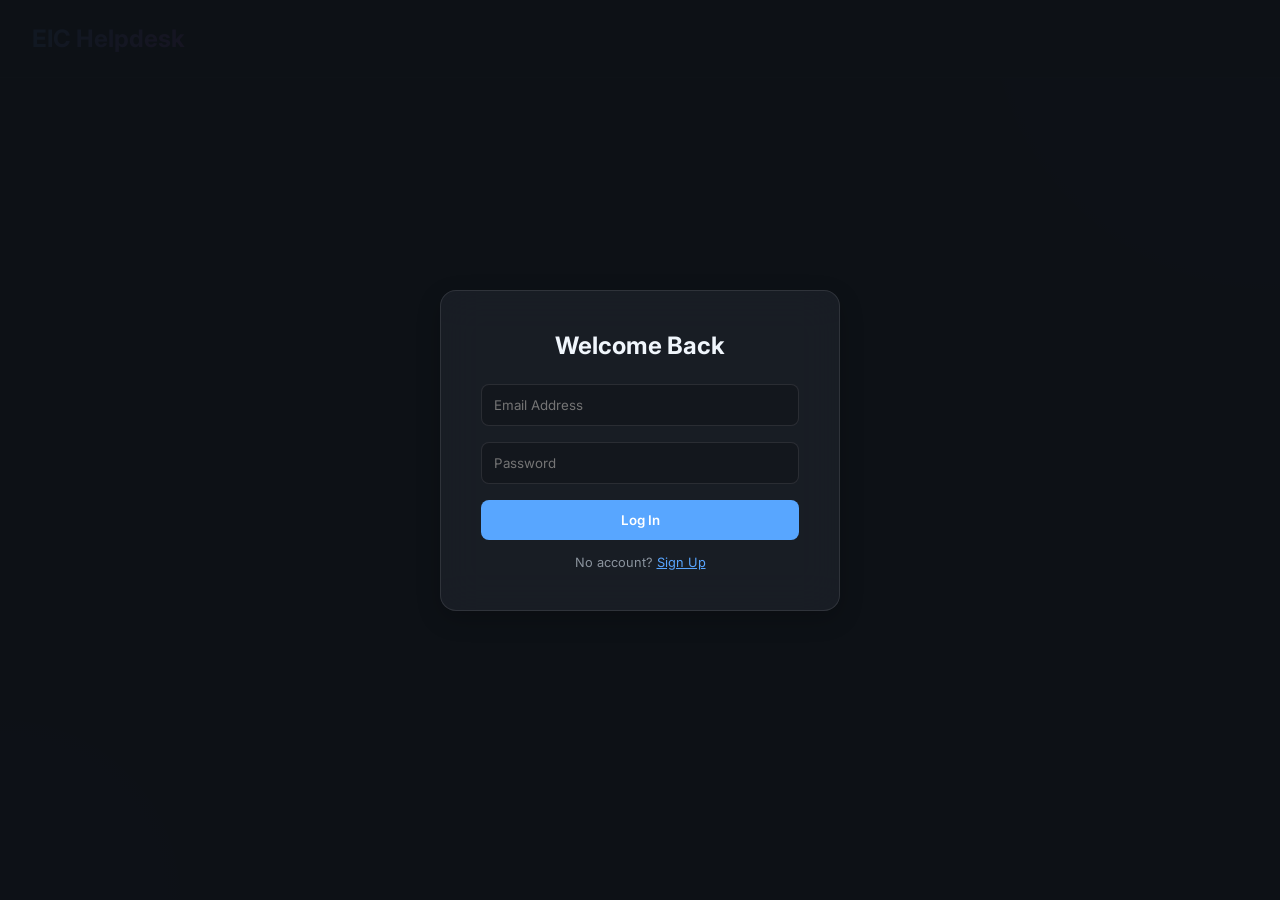
==== index.html @ 40bd724a "Update index.html" ====
<!DOCTYPE html>
<html lang="en">
<head>
  <meta charset="UTF-8">
  <meta name="viewport" content="width=device-width, initial-scale=1.0">
  <title>Dynamic Kanban Workspace v4</title>
  <link rel="stylesheet" href="style.css">
  <script src="https://cdn.jsdelivr.net/npm/chart.js"></script>
  <script src="https://cdn.jsdelivr.net/npm/marked/marked.min.js"></script>
</head>
<body>

  <!-- AUTHENTICATION OVERLAY -->
  <div id="auth-overlay">
    <div class="auth-panel">
      <h2>Welcome Back</h2>
      <div id="auth-error-msg" class="auth-error"></div>
      <input type="email" id="email-input" placeholder="Email Address">
      <input type="password" id="password-input" placeholder="Password">
      <button id="login-btn" class="btn-primary">Log In</button>
      <p style="text-align: center; margin-top: 15px; font-size: 0.8rem; color: var(--text-muted);">No account? <a href="#" id="signup-link" style="color: var(--accent-color);">Sign Up</a></p>
    </div>
  </div>

  <header>
    <div style="display:flex; align-items:center; gap: 20px;">
        <h1 id="board-title-display">EIC Helpdesk</h1>
        <input type="text" id="global-search" placeholder="🔍 Search ticket ID or keyword..." class="header-search" style="display:none;">
    </div>
    <div style="display: flex; align-items: center; gap: 10px;">
      <span id="user-email" style="font-size: 0.9rem; margin-right: 15px;"></span>
      <button id="history-btn" class="icon-btn" style="display: none;" title="Archive History">🗄️ History</button>
      <button id="analytics-btn" class="icon-btn" style="display: none;" title="Analytics Dashboard">📊 Insights</button>
      <button id="settings-btn" class="icon-btn" style="display: none;" title="Board Settings">⚙️ Settings</button>
      <button id="logout-btn" class="icon-btn" style="display: none;">Log Out</button>
    </div>
  </header>

  <main class="board" id="board-container"></main>

  <!-- SETTINGS MODAL -->
  <div id="settings-modal" class="modal-overlay" style="display: none;">
    <div class="modal-panel settings-panel">
      <div class="modal-header">
        <h2>Board Settings & Form Builder ⚙️</h2>
        <button class="close-btn" id="close-settings-btn">&times;</button>
      </div>
      <div class="modal-body" style="display: flex; gap: 2rem;">
        
        <div style="flex: 1;">
          <h3>Board Layout</h3>
          <p class="helper-text">Configure your Kanban columns</p>
          <label>Platform Name / Heading</label>
          <input type="text" id="settings-board-title" class="form-input">
          
          <label style="margin-top: 15px;">Columns List (Comma Separated)</label>
          <input type="text" id="settings-board-columns" class="form-input" placeholder="Incoming, In Progress, On Hold, Done">
          <p class="helper-text" style="font-size: 0.75rem;">Changes take effect immediately.</p>
          
          <h3 style="margin-top: 25px;">Portal QR Code</h3>
          <p class="helper-text">Share your public intake portal.</p>
          <div id="settings-qrcode" style="background: white; padding: 10px; display: inline-block; border-radius: 8px;"></div>
        </div>

        <div style="flex: 1.5;">
          <h3>Intake Form Builder</h3>
          <p class="helper-text">Add dynamic fields and conditional logic to your public portal.</p>
          <div id="builder-fields-list" class="builder-list" style="max-height: 250px; overflow-y: auto;"></div>
          
          <div style="background: rgba(0,0,0,0.2); padding: 15px; border-radius: 8px; border: 1px solid var(--border-color); margin-top: 15px;">
              <h4 style="margin-bottom: 15px; color: var(--accent-color);">Build New Field</h4>
              <div style="display: flex; gap: 10px; flex-wrap: wrap;">
                  <input type="text" id="new-field-label" class="form-input" placeholder="Label (e.g. Category)" style="flex: 1; min-width: 200px; margin-bottom: 5px;">
                  <select id="new-field-type" class="form-input" style="width: 160px; margin-bottom: 5px;">
                      <option value="text">Short Text</option>
                      <option value="textarea">Paragraph</option>
                      <option value="email">Email</option>
                      <option value="file">File/Image</option>
                      <option value="select">Dropdown</option>
                      <option value="radio">Single Choice</option>
                      <option value="checkbox">Multiple Choice</option>
                  </select>
              </div>
              
              <!-- Required Toggle -->
              <div style="margin-top: 5px; margin-bottom: 5px;">
                  <label style="display: flex; align-items: center; gap: 8px; font-size: 0.85rem; cursor: pointer;">
                      <input type="checkbox" id="new-field-required"> 
                      Make this field required
                  </label>
              </div>
              
              <!-- Conditional & Advanced Options -->
              <input type="text" id="new-field-options" class="form-input" placeholder="Options (comma separated, e.g. IT, HR, Maintenance)" style="display: none; margin-top: 10px; margin-bottom:0;">
              
              <div style="display: flex; gap: 10px; align-items: center; margin-top: 15px;">
                  <label style="font-size: 0.75rem; color: var(--text-muted); white-space: nowrap;">Show field ONLY IF:</label>
                  <select id="new-field-condition-parent" class="form-input" style="flex: 1; margin-bottom: 0; padding: 8px; font-size: 0.85rem;">
                      <option value="">Always Show (No Condition)</option>
                  </select>
                  <span id="condition-equals-text" style="color: var(--text-muted); font-size: 0.75rem; display: none;">equals</span>
                  <input type="text" id="new-field-condition-value" class="form-input" placeholder="Expected Value" style="flex: 1; margin-bottom: 0; padding: 8px; font-size: 0.85rem; display: none;">
              </div>
              <div style="display: flex; gap: 10px; margin-top: 15px;">
                  <button id="add-field-btn" class="btn-primary" style="flex: 1;">Add Field Structure</button>
                  <button id="cancel-edit-btn" class="btn-secondary" style="flex: 1; display: none; background-color: var(--bg-hover); border: 1px solid var(--border-color); color: var(--text-primary);">Cancel Edit</button>
              </div>
          </div>
        </div>

      </div>
      <div class="modal-footer" style="display: flex; justify-content: space-between; align-items: center;">
        <button id="export-csv-btn" class="icon-btn" style="color: var(--accent-color); border-color: var(--accent-color);">📥 Export All Data (CSV/Excel)</button>
        <button id="save-settings-btn" class="btn-success" style="width: auto; padding: 12px 24px;">Save Configuration</button>
      </div>
    </div>
  </div>

  <!-- INSIGHTS / ANALYTICS MODAL -->
  <div id="analytics-modal" class="modal-overlay" style="display: none;">
    <div class="modal-panel analytics-panel">
      <div class="modal-header">
        <h2>Productivity Dashboard 📊</h2>
        <button class="close-btn" id="close-analytics-btn">&times;</button>
      </div>
      <div class="modal-body">
        <div style="display: flex; gap: 2rem; margin-bottom: 2rem;">
            <div class="stat-box">
                <h3 id="stat-total">0</h3>
                <p>Total Active Tickets</p>
            </div>
            <div class="stat-box">
                <h3 id="stat-sla" style="color: var(--danger-color)">0</h3>
                <p>SLA Breaches (>48h)</p>
            </div>
            <div class="stat-box">
                <h3 id="stat-avg">0h</h3>
                <p>Avg Time to Resolve</p>
            </div>
        </div>
        <div style="height: 300px; width: 100%; display: flex; justify-content: center;">
            <canvas id="metricsChart"></canvas>
        </div>
      </div>
    </div>
  </div>

  <!-- HISTORY OF WORKS MODAL -->
  <div id="history-modal" class="modal-overlay" style="display: none;">
    <div class="modal-panel history-panel" style="max-width: 1000px;">
      <div class="modal-header">
        <h2>History of Works 🗄️</h2>
        <button class="close-btn" id="close-history-btn">&times;</button>
      </div>
      <div class="modal-body" style="padding: 0;">
        <p class="helper-text" style="padding: 1.5rem 1.5rem 0.5rem;">Showing tickets automatically archived after 30 days of completion.</p>
        <table class="history-table">
            <thead>
                <tr>
                    <th>Ticket ID</th>
                    <th>Title</th>
                    <th>Requester</th>
                    <th>Days to Complete</th>
                    <th>Archived On</th>
                </tr>
            </thead>
            <tbody id="history-table-body">
                <!-- Injected via JS -->
            </tbody>
        </table>
      </div>
    </div>
  </div>

  <!-- CARD DETAILS MODAL -->
  <div id="card-modal" class="modal-overlay" style="display: none;">
    <div class="modal-panel card-panel">
      <div class="modal-header">
        <h2 id="modal-ticket-id">EIC-TKT-XXXX</h2>
        <button class="close-btn" id="close-card-btn">&times;</button>
      </div>
      <div class="modal-body" style="display: flex; gap: 2rem; align-items: stretch;">
        
        <div class="card-left-pane">
          <div id="modal-dynamic-fields">
             <!-- Fields injected safely here -->
          </div>
          
          <div id="modal-attachment-zone" style="margin-top: 15px; display: none;">
            <label style="font-size: 0.75rem; color: var(--text-muted); display: block; margin-bottom: 5px;">Attached File</label>
            <a id="modal-attachment-link" href="#" target="_blank" style="display:block; border-radius:8px; overflow:hidden; border: 1px solid var(--border-color);">
                <img id="modal-attachment-img" src="" style="width: 100%; display: none; object-fit: cover;">
                <div id="modal-attachment-text" style="padding: 10px; background: rgba(0,0,0,0.2); text-align:center; color: var(--accent-color);">Download File</div>
            </a>
          </div>

          <h3 style="margin-top: 25px; border-bottom: 1px solid var(--border-color); padding-bottom: 5px;">Communication Actions</h3>
          <div style="display: flex; gap: 10px; margin-top: 15px;">
            <button id="action-email-btn" class="btn-primary" style="flex: 1;">✉ Acknowledge via Email</button>
            <button id="action-whatsapp-btn" class="btn-success" style="flex: 1; background: #25D366; color: white;">💬 WhatsApp</button>
          </div>
        </div>

        <div class="card-right-pane timeline-container">
          <h3>Activity Timeline (Markdown Supported)</h3>
          <div id="modal-timeline" class="timeline-scroll-area"></div>
          <div class="timeline-input-area">
            <textarea id="note-input" placeholder="Type a new internal note... (Markdown **bold**, *italic* allowed)" rows="3"></textarea>
            <button id="add-note-btn" class="btn-primary">Save Note</button>
          </div>
        </div>

      </div>
    </div>
  </div>

  <script src="https://cdnjs.cloudflare.com/ajax/libs/qrcodejs/1.0.0/qrcode.min.js"></script>
  <script type="module" src="app.js"></script>
</body>
</html>
---- style.css ----
@import url('https://fonts.googleapis.com/css2?family=Inter:wght@400;500;600;700&display=swap');

:root {
  --bg-color: #0d1117;
  --panel-bg: rgba(30, 35, 43, 0.7);
  --card-bg: rgba(45, 51, 62, 0.85);
  --text-main: #f0f6fc;
  --text-muted: #8b949e;
  --accent-color: #58a6ff;
  --accent-hover: #3182ce;
  --danger-color: #f85149;
  --warning-color: #d29922;
  --success-color: #2ea043;
  --border-color: rgba(240, 246, 252, 0.1);
  --shadow: 0 8px 24px rgba(0, 0, 0, 0.2);
}

* { box-sizing: border-box; margin: 0; padding: 0; }

body {
  font-family: 'Inter', sans-serif;
  background-color: var(--bg-color);
  background-image: radial-gradient(circle at top right, rgba(88, 166, 255, 0.1), transparent 400px),
                    radial-gradient(circle at bottom left, rgba(200, 88, 255, 0.05), transparent 400px);
  color: var(--text-main);
  height: 100vh; margin: 0; display: flex; flex-direction: column; overflow: hidden;
}

header {
  padding: 1.5rem 2rem; display: flex; justify-content: space-between; align-items: center;
  border-bottom: 1px solid var(--border-color); background: rgba(13, 17, 23, 0.8);
  backdrop-filter: blur(10px); z-index: 10;
}

header h1 {
  font-size: 1.5rem; font-weight: 700;
  background: linear-gradient(135deg, #58a6ff, #c858ff);
  -webkit-background-clip: text;
  background-clip: text;
  -webkit-text-fill-color: transparent;
}

.header-search {
  padding: 8px 16px; border-radius: 20px; background: rgba(0,0,0,0.5);
  border: 1px solid var(--border-color); color: white; width: 280px; transition: 0.2s;
}
.header-search:focus { outline: none; border-color: var(--accent-color); width: 350px; }

.icon-btn {
  background: transparent; color: var(--text-muted); border: 1px solid var(--border-color);
  padding: 8px 12px; border-radius: 6px; cursor: pointer; transition: all 0.2s ease;
  font-family: 'Inter', sans-serif; font-size: 0.9rem;
}
.icon-btn:hover { color: white; border-color: var(--accent-color); background: rgba(255, 255, 255, 0.05); }

/* AUTH LAYER */
#auth-overlay { position: absolute; top: 0; left: 0; width: 100vw; height: 100vh; background: rgba(13, 17, 23, 0.95); display: flex; justify-content: center; align-items: center; z-index: 1000; transition: opacity 0.3s ease; }
.auth-panel { background: var(--panel-bg); backdrop-filter: blur(20px); border: 1px solid var(--border-color); padding: 2.5rem; border-radius: 16px; width: 100%; max-width: 400px; box-shadow: var(--shadow); }
.auth-panel h2 { margin-bottom: 1.5rem; text-align: center; }
.auth-panel input { width: 100%; padding: 12px; margin-bottom: 1rem; background: rgba(0,0,0,0.2); border: 1px solid var(--border-color); border-radius: 8px; color: white; font-family: 'Inter', sans-serif; }
.btn-primary { width: 100%; padding: 12px; background: var(--accent-color); color: white; border: none; border-radius: 8px; font-weight: 600; cursor: pointer; transition: opacity 0.2s; font-family: 'Inter'; }
.btn-primary:hover { opacity: 0.85; }
.btn-success { padding: 12px; background: var(--success-color); color: white; border: none; border-radius: 8px; font-weight: 600; cursor: pointer; transition: opacity 0.2s; }
.btn-success:hover { opacity: 0.85; }
.auth-error { color: var(--danger-color); font-size: 0.85rem; margin-bottom: 1rem; text-align: center; }

/* KANBAN BOARD */
.board { flex: 1; display: flex; padding: 2rem; gap: 1.5rem; overflow-x: auto; overflow-y: hidden; }
.column { flex: 0 0 350px; display: flex; flex-direction: column; background: var(--panel-bg); border-radius: 12px; border: 1px solid var(--border-color); backdrop-filter: blur(10px); max-height: 100%; }
.column-header { padding: 1rem 1.5rem; font-weight: 600; display: flex; justify-content: space-between; align-items: center; border-bottom: 1px solid var(--border-color); }
.wip-limit { font-size: 0.75rem; color: var(--text-muted); background: rgba(255,255,255,0.1); padding: 4px 8px; border-radius: 12px; }
.card-list { flex: 1; padding: 1rem; overflow-y: auto; min-height: 200px; }
.column.reject-drop .card-list { background: rgba(248, 81, 73, 0.1); transition: background 0.2s ease; }

/* CARDS */
.card { background: var(--card-bg); border: 1px solid var(--border-color); border-radius: 8px; padding: 1rem; margin-bottom: 1rem; cursor: grab; box-shadow: 0 4px 12px rgba(0,0,0,0.1); transition: transform 0.2s, box-shadow 0.2s, border-color 0.2s; position: relative; }
.card:hover { transform: translateY(-2px); box-shadow: 0 6px 16px rgba(0,0,0,0.15); border-color: rgba(240, 246, 252, 0.3); }
.card:active { cursor: grabbing; }
.card-title { font-weight: 600; margin-bottom: 0.25rem; color: var(--accent-color); }
.card-ticket { font-size: 0.7rem; background: rgba(255,255,255,0.1); padding: 2px 6px; border-radius: 4px; margin-bottom: 0.5rem; display: inline-block; }
.card-desc { font-size: 0.85rem; color: var(--text-muted); margin-bottom: 1rem; line-height: 1.4; white-space: nowrap; overflow: hidden; text-overflow: ellipsis; }
.sortable-ghost { opacity: 0.4; background: var(--accent-hover); }
.card.sla-warning { border-left: 4px solid var(--warning-color); }
.card.sla-danger { border-left: 4px solid var(--danger-color); }

/* MODALS */
.modal-overlay { position: fixed; top: 0; left: 0; width: 100vw; height: 100vh; background: rgba(0, 0, 0, 0.8); backdrop-filter: blur(5px); display: flex; justify-content: center; align-items: center; z-index: 2000; padding: 2rem;}
.modal-panel { background: var(--bg-color); border: 1px solid var(--border-color); border-radius: 12px; box-shadow: var(--shadow); display: flex; flex-direction: column; width: 100%; max-width: 900px; max-height: 90vh; }
.modal-header { padding: 1.5rem; border-bottom: 1px solid var(--border-color); display: flex; justify-content: space-between; align-items: center; }
.modal-body { padding: 2rem; flex: 1; overflow-y: auto; }
.modal-footer { padding: 1.5rem; border-top: 1px solid var(--border-color); text-align: right; }
.close-btn { background: none; border: none; color: var(--text-muted); font-size: 1.5rem; cursor: pointer; }
.close-btn:hover { color: white; }
.form-input { width: 100%; padding: 12px; margin-bottom: 1rem; background: rgba(0,0,0,0.2); border: 1px solid var(--border-color); border-radius: 8px; color: white; font-family: 'Inter', sans-serif; }
.helper-text { font-size: 0.8rem; color: var(--text-muted); margin-bottom: 15px; }

/* TIMELINE & MARKDOWN */
.timeline-container { flex: 1; display: flex; flex-direction: column; border-left: 1px solid var(--border-color); padding-left: 2rem; }
.timeline-scroll-area { flex: 1; overflow-y: auto; margin-bottom: 1rem; display: flex; flex-direction: column; gap: 15px; }
.timeline-event { background: var(--panel-bg); padding: 10px 15px; border-radius: 8px; font-size: 0.85rem; border: 1px solid transparent; }
.timeline-event .meta { font-size: 0.70rem; color: var(--text-muted); margin-bottom: 5px; }
.timeline-input-area { display: flex; flex-direction: column; gap: 10px; }
.timeline-input-area textarea { width: 100%; padding: 10px; background: rgba(0,0,0,0.3); border: 1px solid var(--border-color); border-radius: 8px; color: white; resize: vertical; min-height: 60px; }

.markdown-body p { margin-bottom: 0.5rem; }
.markdown-body strong { color: white; }
.markdown-body pre { background: rgba(0,0,0,0.4); padding: 8px; border-radius: 4px; overflow-x: auto;}

/* SETTINGS & LOGIC PANES */
.builder-list { background: rgba(0,0,0,0.2); border: 1px solid var(--border-color); border-radius: 8px; padding: 10px; min-height: 150px; }
.builder-item { display: flex; justify-content: space-between; padding: 8px 12px; background: var(--panel-bg); border-radius: 6px; margin-bottom: 8px; font-size: 0.85rem; }
.builder-item button { background: none; border: none; color: var(--danger-color); cursor: pointer; }
.card-left-pane { flex: 1; display: flex; flex-direction: column; }
.field-display { margin-bottom: 15px; }
.field-display label { font-size: 0.75rem; color: var(--text-muted); display: block; margin-bottom: 4px; }
.field-display .val { font-size: 0.95rem; }

/* ANALYTICS STAT BOXES */
.stat-box { flex: 1; background: var(--panel-bg); border: 1px solid var(--border-color); border-radius: 12px; padding: 1.5rem; text-align: center; }
.stat-box h3 { font-size: 2.5rem; margin-bottom: 0.5rem; color: var(--text-main); }
.stat-box p { color: var(--text-muted); font-size: 0.9rem; }

/* HISTORY TABLE */
.history-table { width: 100%; border-collapse: collapse; text-align: left;}
.history-table th { background: rgba(255,255,255,0.05); padding: 1rem; font-weight: 600; font-size: 0.9rem; border-bottom: 1px solid var(--border-color); }
.history-table td { padding: 1rem; font-size: 0.85rem; border-bottom: 1px solid rgba(255,255,255,0.05); }
.history-table tr:hover { background: rgba(255,255,255,0.02); }
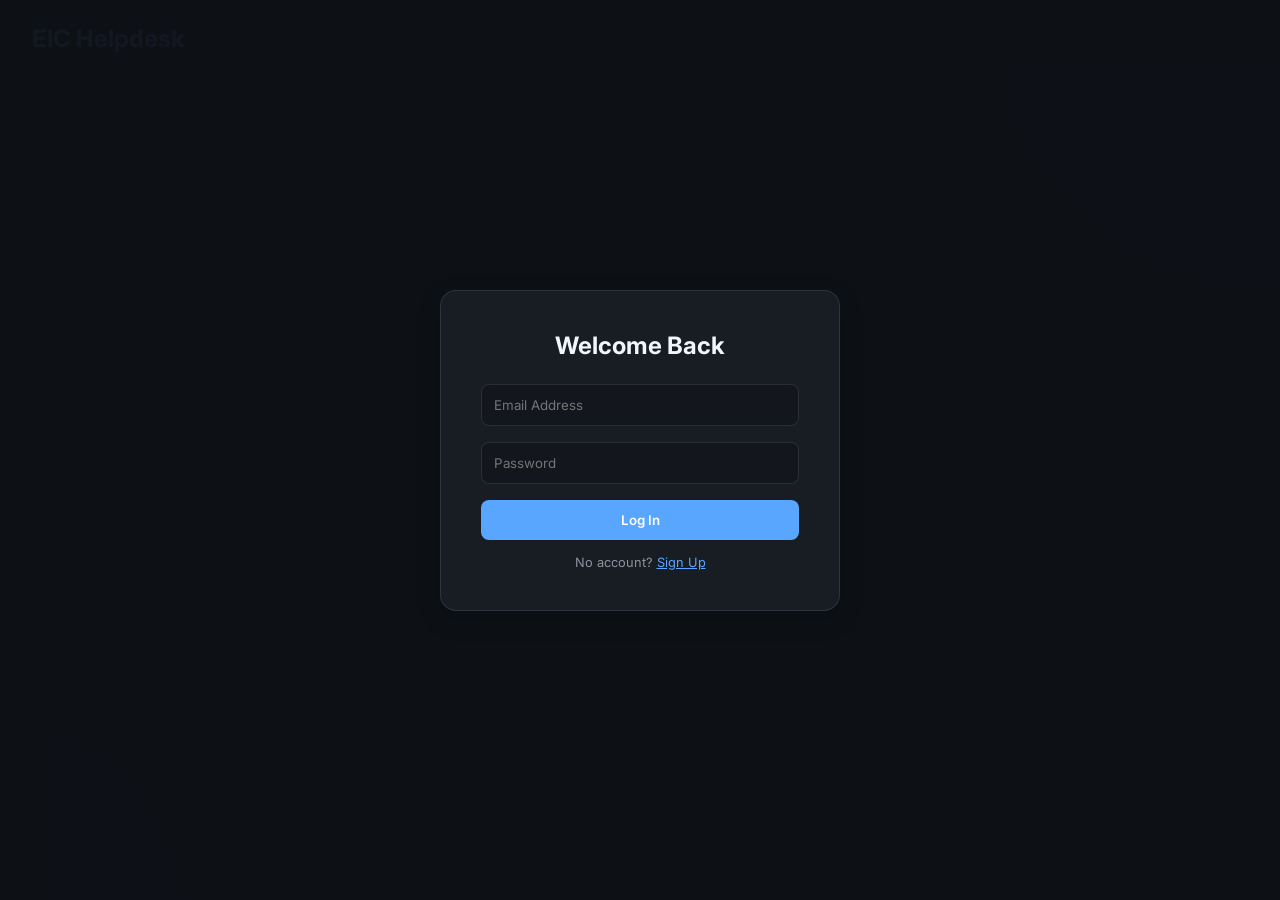
==== commit 6e20e3c1: "Add files via upload" ====
--- a/index.html
+++ b/index.html
@@ -1,220 +1,355 @@
-<!DOCTYPE html>
-<html lang="en">
-<head>
-  <meta charset="UTF-8">
-  <meta name="viewport" content="width=device-width, initial-scale=1.0">
-  <title>Dynamic Kanban Workspace v4</title>
-  <link rel="stylesheet" href="style.css">
-  <script src="https://cdn.jsdelivr.net/npm/chart.js"></script>
-  <script src="https://cdn.jsdelivr.net/npm/marked/marked.min.js"></script>
-</head>
-<body>
-
-  <!-- AUTHENTICATION OVERLAY -->
-  <div id="auth-overlay">
-    <div class="auth-panel">
-      <h2>Welcome Back</h2>
-      <div id="auth-error-msg" class="auth-error"></div>
-      <input type="email" id="email-input" placeholder="Email Address">
-      <input type="password" id="password-input" placeholder="Password">
-      <button id="login-btn" class="btn-primary">Log In</button>
-      <p style="text-align: center; margin-top: 15px; font-size: 0.8rem; color: var(--text-muted);">No account? <a href="#" id="signup-link" style="color: var(--accent-color);">Sign Up</a></p>
-    </div>
-  </div>
-
-  <header>
-    <div style="display:flex; align-items:center; gap: 20px;">
-        <h1 id="board-title-display">EIC Helpdesk</h1>
-        <input type="text" id="global-search" placeholder="🔍 Search ticket ID or keyword..." class="header-search" style="display:none;">
-    </div>
-    <div style="display: flex; align-items: center; gap: 10px;">
-      <span id="user-email" style="font-size: 0.9rem; margin-right: 15px;"></span>
-      <button id="history-btn" class="icon-btn" style="display: none;" title="Archive History">🗄️ History</button>
-      <button id="analytics-btn" class="icon-btn" style="display: none;" title="Analytics Dashboard">📊 Insights</button>
-      <button id="settings-btn" class="icon-btn" style="display: none;" title="Board Settings">⚙️ Settings</button>
-      <button id="logout-btn" class="icon-btn" style="display: none;">Log Out</button>
-    </div>
-  </header>
-
-  <main class="board" id="board-container"></main>
-
-  <!-- SETTINGS MODAL -->
-  <div id="settings-modal" class="modal-overlay" style="display: none;">
-    <div class="modal-panel settings-panel">
-      <div class="modal-header">
-        <h2>Board Settings & Form Builder ⚙️</h2>
-        <button class="close-btn" id="close-settings-btn">&times;</button>
-      </div>
-      <div class="modal-body" style="display: flex; gap: 2rem;">
-        
-        <div style="flex: 1;">
-          <h3>Board Layout</h3>
-          <p class="helper-text">Configure your Kanban columns</p>
-          <label>Platform Name / Heading</label>
-          <input type="text" id="settings-board-title" class="form-input">
-          
-          <label style="margin-top: 15px;">Columns List (Comma Separated)</label>
-          <input type="text" id="settings-board-columns" class="form-input" placeholder="Incoming, In Progress, On Hold, Done">
-          <p class="helper-text" style="font-size: 0.75rem;">Changes take effect immediately.</p>
-          
-          <h3 style="margin-top: 25px;">Portal QR Code</h3>
-          <p class="helper-text">Share your public intake portal.</p>
-          <div id="settings-qrcode" style="background: white; padding: 10px; display: inline-block; border-radius: 8px;"></div>
-        </div>
-
-        <div style="flex: 1.5;">
-          <h3>Intake Form Builder</h3>
-          <p class="helper-text">Add dynamic fields and conditional logic to your public portal.</p>
-          <div id="builder-fields-list" class="builder-list" style="max-height: 250px; overflow-y: auto;"></div>
-          
-          <div style="background: rgba(0,0,0,0.2); padding: 15px; border-radius: 8px; border: 1px solid var(--border-color); margin-top: 15px;">
-              <h4 style="margin-bottom: 15px; color: var(--accent-color);">Build New Field</h4>
-              <div style="display: flex; gap: 10px; flex-wrap: wrap;">
-                  <input type="text" id="new-field-label" class="form-input" placeholder="Label (e.g. Category)" style="flex: 1; min-width: 200px; margin-bottom: 5px;">
-                  <select id="new-field-type" class="form-input" style="width: 160px; margin-bottom: 5px;">
-                      <option value="text">Short Text</option>
-                      <option value="textarea">Paragraph</option>
-                      <option value="email">Email</option>
-                      <option value="file">File/Image</option>
-                      <option value="select">Dropdown</option>
-                      <option value="radio">Single Choice</option>
-                      <option value="checkbox">Multiple Choice</option>
-                  </select>
-              </div>
-              
-              <!-- Required Toggle -->
-              <div style="margin-top: 5px; margin-bottom: 5px;">
-                  <label style="display: flex; align-items: center; gap: 8px; font-size: 0.85rem; cursor: pointer;">
-                      <input type="checkbox" id="new-field-required"> 
-                      Make this field required
-                  </label>
-              </div>
-              
-              <!-- Conditional & Advanced Options -->
-              <input type="text" id="new-field-options" class="form-input" placeholder="Options (comma separated, e.g. IT, HR, Maintenance)" style="display: none; margin-top: 10px; margin-bottom:0;">
-              
-              <div style="display: flex; gap: 10px; align-items: center; margin-top: 15px;">
-                  <label style="font-size: 0.75rem; color: var(--text-muted); white-space: nowrap;">Show field ONLY IF:</label>
-                  <select id="new-field-condition-parent" class="form-input" style="flex: 1; margin-bottom: 0; padding: 8px; font-size: 0.85rem;">
-                      <option value="">Always Show (No Condition)</option>
-                  </select>
-                  <span id="condition-equals-text" style="color: var(--text-muted); font-size: 0.75rem; display: none;">equals</span>
-                  <input type="text" id="new-field-condition-value" class="form-input" placeholder="Expected Value" style="flex: 1; margin-bottom: 0; padding: 8px; font-size: 0.85rem; display: none;">
-              </div>
-              <div style="display: flex; gap: 10px; margin-top: 15px;">
-                  <button id="add-field-btn" class="btn-primary" style="flex: 1;">Add Field Structure</button>
-                  <button id="cancel-edit-btn" class="btn-secondary" style="flex: 1; display: none; background-color: var(--bg-hover); border: 1px solid var(--border-color); color: var(--text-primary);">Cancel Edit</button>
-              </div>
-          </div>
-        </div>
-
-      </div>
-      <div class="modal-footer" style="display: flex; justify-content: space-between; align-items: center;">
-        <button id="export-csv-btn" class="icon-btn" style="color: var(--accent-color); border-color: var(--accent-color);">📥 Export All Data (CSV/Excel)</button>
-        <button id="save-settings-btn" class="btn-success" style="width: auto; padding: 12px 24px;">Save Configuration</button>
-      </div>
-    </div>
-  </div>
-
-  <!-- INSIGHTS / ANALYTICS MODAL -->
-  <div id="analytics-modal" class="modal-overlay" style="display: none;">
-    <div class="modal-panel analytics-panel">
-      <div class="modal-header">
-        <h2>Productivity Dashboard 📊</h2>
-        <button class="close-btn" id="close-analytics-btn">&times;</button>
-      </div>
-      <div class="modal-body">
-        <div style="display: flex; gap: 2rem; margin-bottom: 2rem;">
-            <div class="stat-box">
-                <h3 id="stat-total">0</h3>
-                <p>Total Active Tickets</p>
-            </div>
-            <div class="stat-box">
-                <h3 id="stat-sla" style="color: var(--danger-color)">0</h3>
-                <p>SLA Breaches (>48h)</p>
-            </div>
-            <div class="stat-box">
-                <h3 id="stat-avg">0h</h3>
-                <p>Avg Time to Resolve</p>
-            </div>
-        </div>
-        <div style="height: 300px; width: 100%; display: flex; justify-content: center;">
-            <canvas id="metricsChart"></canvas>
-        </div>
-      </div>
-    </div>
-  </div>
-
-  <!-- HISTORY OF WORKS MODAL -->
-  <div id="history-modal" class="modal-overlay" style="display: none;">
-    <div class="modal-panel history-panel" style="max-width: 1000px;">
-      <div class="modal-header">
-        <h2>History of Works 🗄️</h2>
-        <button class="close-btn" id="close-history-btn">&times;</button>
-      </div>
-      <div class="modal-body" style="padding: 0;">
-        <p class="helper-text" style="padding: 1.5rem 1.5rem 0.5rem;">Showing tickets automatically archived after 30 days of completion.</p>
-        <table class="history-table">
-            <thead>
-                <tr>
-                    <th>Ticket ID</th>
-                    <th>Title</th>
-                    <th>Requester</th>
-                    <th>Days to Complete</th>
-                    <th>Archived On</th>
-                </tr>
-            </thead>
-            <tbody id="history-table-body">
-                <!-- Injected via JS -->
-            </tbody>
-        </table>
-      </div>
-    </div>
-  </div>
-
-  <!-- CARD DETAILS MODAL -->
-  <div id="card-modal" class="modal-overlay" style="display: none;">
-    <div class="modal-panel card-panel">
-      <div class="modal-header">
-        <h2 id="modal-ticket-id">EIC-TKT-XXXX</h2>
-        <button class="close-btn" id="close-card-btn">&times;</button>
-      </div>
-      <div class="modal-body" style="display: flex; gap: 2rem; align-items: stretch;">
-        
-        <div class="card-left-pane">
-          <div id="modal-dynamic-fields">
-             <!-- Fields injected safely here -->
-          </div>
-          
-          <div id="modal-attachment-zone" style="margin-top: 15px; display: none;">
-            <label style="font-size: 0.75rem; color: var(--text-muted); display: block; margin-bottom: 5px;">Attached File</label>
-            <a id="modal-attachment-link" href="#" target="_blank" style="display:block; border-radius:8px; overflow:hidden; border: 1px solid var(--border-color);">
-                <img id="modal-attachment-img" src="" style="width: 100%; display: none; object-fit: cover;">
-                <div id="modal-attachment-text" style="padding: 10px; background: rgba(0,0,0,0.2); text-align:center; color: var(--accent-color);">Download File</div>
-            </a>
-          </div>
-
-          <h3 style="margin-top: 25px; border-bottom: 1px solid var(--border-color); padding-bottom: 5px;">Communication Actions</h3>
-          <div style="display: flex; gap: 10px; margin-top: 15px;">
-            <button id="action-email-btn" class="btn-primary" style="flex: 1;">✉ Acknowledge via Email</button>
-            <button id="action-whatsapp-btn" class="btn-success" style="flex: 1; background: #25D366; color: white;">💬 WhatsApp</button>
-          </div>
-        </div>
-
-        <div class="card-right-pane timeline-container">
-          <h3>Activity Timeline (Markdown Supported)</h3>
-          <div id="modal-timeline" class="timeline-scroll-area"></div>
-          <div class="timeline-input-area">
-            <textarea id="note-input" placeholder="Type a new internal note... (Markdown **bold**, *italic* allowed)" rows="3"></textarea>
-            <button id="add-note-btn" class="btn-primary">Save Note</button>
-          </div>
-        </div>
-
-      </div>
-    </div>
-  </div>
-
-  <script src="https://cdnjs.cloudflare.com/ajax/libs/qrcodejs/1.0.0/qrcode.min.js"></script>
-  <script type="module" src="app.js"></script>
-</body>
-</html>
+<!DOCTYPE html>
+<html lang="en">
+<head>
+  <meta charset="UTF-8">
+  <meta name="viewport" content="width=device-width, initial-scale=1.0">
+  <title>Dynamic Kanban Workspace v4</title>
+  <link rel="stylesheet" href="style.css">
+  <script src="https://cdn.jsdelivr.net/npm/chart.js"></script>
+  <script src="https://cdn.jsdelivr.net/npm/marked/marked.min.js"></script>
+  <script src="https://cdnjs.cloudflare.com/ajax/libs/dompurify/3.0.9/purify.min.js"></script>
+  <script src="https://cdn.jsdelivr.net/npm/sortablejs@1.15.2/Sortable.min.js"></script>
+</head>
+<body>
+
+  <!-- AUTHENTICATION OVERLAY -->
+  <div id="auth-overlay">
+    <div class="auth-panel">
+      <h2>Welcome Back</h2>
+      <div id="auth-error-msg" class="auth-error"></div>
+      <input type="email" id="email-input" placeholder="Email Address">
+      <input type="password" id="password-input" placeholder="Password">
+      <button id="login-btn" class="btn-primary">Log In</button>
+      <p style="text-align: center; margin-top: 15px; font-size: 0.8rem; color: var(--text-muted);">No account? <a href="#" id="signup-link" style="color: var(--accent-color);">Sign Up</a></p>
+    </div>
+  </div>
+
+  <header>
+    <div style="display:flex; align-items:center; gap: 20px;">
+        <h1 id="board-title-display">EIC Helpdesk</h1>
+        <input type="text" id="global-search" placeholder="🔍 Search ticket ID or keyword..." class="header-search" style="display:none;">
+    </div>
+    <div style="display: flex; align-items: center; gap: 10px;">
+      <span id="user-email" style="font-size: 0.9rem; margin-right: 15px;"></span>
+      <button id="new-ticket-btn" class="btn-primary" style="display: none; padding: 8px 16px; font-size: 0.85rem;">➕ New Ticket</button>
+      <button id="settings-btn" class="icon-btn" style="display: none;" title="Board Settings">⚙️ Settings</button>
+      <button id="analytics-btn" class="icon-btn" style="display: none;" title="Analytics Dashboard">📊 Insights</button>
+      <button id="history-btn" class="icon-btn" style="display: none;" title="Archive History">🗄️ History</button>
+      <button id="logout-btn" class="icon-btn" style="display: none;">Log Out</button>
+    </div>
+  </header>
+
+  <div id="workspace-wrapper">
+    <nav id="board-sidebar">
+      <!-- Populated by JS -->
+    </nav>
+    <main class="board" id="board-container"></main>
+  </div>
+
+  <!-- SETTINGS MODAL -->
+  <div id="settings-modal" class="modal-overlay" style="display: none;">
+    <div class="modal-panel settings-panel">
+      <div class="modal-header">
+        <h2>Board Settings & Form Builder ⚙️</h2>
+        <button class="close-btn" id="close-settings-btn">&times;</button>
+      </div>
+      <div class="modal-body" style="display: flex; gap: 2rem;">
+        
+        <!-- Board Layout (Left) -->
+        <div style="flex: 1;">
+          <h3>Board Layout</h3>
+          <p class="helper-text">Configure your Kanban columns</p>
+          <label>Platform Name / Heading</label>
+          <input type="text" id="settings-board-title" class="form-input">
+          
+          <label style="margin-top: 15px;">Columns List (Comma Separated)</label>
+          <input type="text" id="settings-board-columns" class="form-input" placeholder="Incoming, In Progress, On Hold, Done">
+          <p class="helper-text" style="font-size: 0.75rem;">Changes take effect immediately.</p>
+        </div>
+
+        <!-- Intake Form Builder (Right) -->
+        <div style="flex: 1.5;">
+          <h3>Intake Form Builder</h3>
+          <p class="helper-text">Add dynamic fields and conditional logic to your public portal.</p>
+          <div id="builder-fields-list" class="builder-list" style="max-height: 250px; overflow-y: auto;"></div>
+          
+          <div style="background: rgba(0,0,0,0.2); padding: 15px; border-radius: 8px; border: 1px solid var(--border-color); margin-top: 15px;">
+              <h4 style="margin-bottom: 15px; color: var(--accent-color);">Build New Field</h4>
+              <div style="display: flex; gap: 10px; flex-wrap: wrap;">
+                  <input type="text" id="new-field-label" class="form-input" placeholder="Label (e.g. Category)" style="flex: 1; min-width: 200px; margin-bottom: 5px;">
+                  <select id="new-field-type" class="form-input" style="width: 160px; margin-bottom: 5px;">
+                      <option value="text">Short Text</option>
+                      <option value="textarea">Paragraph</option>
+                      <option value="email">Email</option>
+                      <option value="file">File/Image</option>
+                      <option value="select">Dropdown</option>
+                      <option value="radio">Single Choice</option>
+                      <option value="checkbox">Multiple Choice</option>
+                  </select>
+              </div>
+              
+              <!-- Required Toggle -->
+              <div style="margin-top: 5px; margin-bottom: 5px;">
+                  <label style="display: flex; align-items: center; gap: 8px; font-size: 0.85rem; cursor: pointer;">
+                      <input type="checkbox" id="new-field-required"> 
+                      Make this field required
+                  </label>
+              </div>
+              
+              <!-- Conditional & Advanced Options -->
+              <input type="text" id="new-field-options" class="form-input" placeholder="Options (comma separated, e.g. IT, HR, Maintenance)" style="display: none; margin-top: 10px; margin-bottom:0;">
+              
+              <div style="display: flex; gap: 10px; align-items: center; margin-top: 15px;">
+                  <label style="font-size: 0.75rem; color: var(--text-muted); white-space: nowrap;">Show field ONLY IF:</label>
+                  <select id="new-field-condition-parent" class="form-input" style="flex: 1; margin-bottom: 0; padding: 8px; font-size: 0.85rem;">
+                      <option value="">Always Show (No Condition)</option>
+                  </select>
+                  <span id="condition-equals-text" style="color: var(--text-muted); font-size: 0.75rem; display: none;">equals</span>
+                  <input type="text" id="new-field-condition-value" class="form-input" placeholder="Expected Value" style="flex: 1; margin-bottom: 0; padding: 8px; font-size: 0.85rem; display: none;">
+              </div>
+              <div style="display: flex; gap: 10px; margin-top: 15px;">
+                  <button id="add-field-btn" class="btn-primary" style="flex: 1;">Add Field Structure</button>
+                  <button id="cancel-edit-btn" class="btn-secondary" style="flex: 1; display: none; background-color: var(--bg-hover); border: 1px solid var(--border-color); color: var(--text-primary);">Cancel Edit</button>
+              </div>
+          </div>
+        </div>
+
+      </div>
+      <div class="modal-footer" style="display: flex; gap: 1rem; align-items: center;">
+        <button id="export-csv-btn" class="icon-btn" style="color: var(--accent-color); border-color: var(--accent-color); margin-right: auto;">📥 Export Data</button>
+        <button id="delete-board-btn" class="btn-danger" style="width: auto; padding: 12px 24px;">🗑️ Delete Board</button>
+        <button id="save-settings-btn" class="btn-success" style="width: auto; padding: 12px 24px;">Save Configuration</button>
+      </div>
+    </div>
+  </div>
+
+  <!-- INSIGHTS / ANALYTICS MODAL -->
+  <div id="analytics-modal" class="modal-overlay" style="display: none;">
+    <div class="modal-panel analytics-panel">
+      <div class="modal-header">
+        <h2>Productivity Dashboard 📊</h2>
+        <button class="close-btn" id="close-analytics-btn">&times;</button>
+      </div>
+      <div class="modal-body">
+        <div style="display: flex; gap: 2rem; margin-bottom: 2rem;">
+            <div class="stat-box">
+                <h3 id="stat-total">0</h3>
+                <p>Total Active Tickets</p>
+            </div>
+            <div class="stat-box">
+                <h3 id="stat-sla" style="color: var(--danger-color)">0</h3>
+                <p>SLA Breaches (>48h)</p>
+            </div>
+            <div class="stat-box">
+                <h3 id="stat-avg">0h</h3>
+                <p>Avg Time to Resolve</p>
+            </div>
+        </div>
+        <div style="height: 300px; width: 100%; display: flex; justify-content: center;">
+            <canvas id="metricsChart"></canvas>
+        </div>
+      </div>
+    </div>
+  </div>
+
+  <!-- HISTORY OF WORKS MODAL -->
+  <div id="history-modal" class="modal-overlay" style="display: none;">
+    <div class="modal-panel history-panel" style="max-width: 1000px;">
+      <div class="modal-header">
+        <h2>History of Works 🗄️</h2>
+        <button class="close-btn" id="close-history-btn">&times;</button>
+      </div>
+      <div class="modal-body" style="padding: 0;">
+        <p class="helper-text" style="padding: 1.5rem 1.5rem 0.5rem;">Showing tickets automatically archived after 30 days of completion.</p>
+        <table class="history-table">
+            <thead>
+                <tr>
+                    <th>Ticket ID</th>
+                    <th>Title</th>
+                    <th>Requester</th>
+                    <th>Days to Complete</th>
+                    <th>Archived On</th>
+                </tr>
+            </thead>
+            <tbody id="history-table-body">
+                <!-- Injected via JS -->
+            </tbody>
+        </table>
+      </div>
+    </div>
+  </div>
+
+  <!-- CARD DETAILS MODAL -->
+  <div id="card-modal" class="modal-overlay" style="display: none;">
+    <div class="modal-panel card-panel">
+      <div class="modal-header">
+        <h2 id="modal-ticket-id">EIC-TKT-XXXX</h2>
+        <div style="display: flex; align-items: center;">
+          <select id="modal-priority-select" class="modal-prio-select">
+            <option value="Normal">🟡 Normal</option>
+            <option value="Low">🟢 Low</option>
+            <option value="High">🟠 High</option>
+            <option value="Urgent">🔴 Urgent</option>
+          </select>
+          <button id="delete-card-icon-btn" class="modal-delete-btn" title="Delete Card">🗑️</button>
+          <button class="close-btn" id="close-card-btn">&times;</button>
+        </div>
+      </div>
+      <div class="modal-body" style="display: flex; gap: 2rem; align-items: stretch;">
+        
+        <div class="card-left-pane">
+          <div id="modal-dynamic-fields">
+             <!-- Fields injected safely here -->
+          </div>
+          
+          <div id="modal-attachment-zone" style="margin-top: 15px; display: none;">
+            <label style="font-size: 0.75rem; color: var(--text-muted); display: block; margin-bottom: 5px;">Attached File</label>
+            <a id="modal-attachment-link" href="#" target="_blank" style="display:block; border-radius:8px; overflow:hidden; border: 1px solid var(--border-color);">
+                <img id="modal-attachment-img" src="" style="width: 100%; display: none; object-fit: cover;">
+                <div id="modal-attachment-text" style="padding: 10px; background: rgba(0,0,0,0.2); text-align:center; color: var(--accent-color);">Download File</div>
+            </a>
+          </div>
+
+          <h3 style="margin-top: 25px; border-bottom: 1px solid var(--border-color); padding-bottom: 5px;">Communication Actions</h3>
+          <div style="display: flex; gap: 10px; margin-top: 15px;">
+            <button id="action-email-btn" class="btn-primary" style="flex: 1;">✉ Acknowledge via Email</button>
+            <button id="action-whatsapp-btn" class="btn-success" style="flex: 1; background: #25D366; color: white;">💬 WhatsApp</button>
+          </div>
+        </div>
+
+        <div class="card-right-pane timeline-container">
+          <h3>Activity Timeline (Markdown Supported)</h3>
+          <div id="modal-timeline" class="timeline-scroll-area"></div>
+          <div class="timeline-input-area">
+            <textarea id="note-input" placeholder="Type a new internal note... (Markdown **bold**, *italic* allowed)" rows="3"></textarea>
+            <button id="add-note-btn" class="btn-primary">Save Note</button>
+          </div>
+        </div>
+
+      </div>
+    </div>
+  </div>
+  <!-- NEW TICKET MODAL (Admin Fixed Form) -->
+  <div id="new-ticket-modal" class="modal-overlay" style="display: none;">
+    <div class="modal-panel" style="max-width: 580px; width: 95%;">
+      <div class="modal-header">
+        <h2>📋 Log New Ticket</h2>
+        <button class="close-btn" id="close-new-ticket-btn">&times;</button>
+      </div>
+      <div class="modal-body">
+        <p class="helper-text" style="margin-bottom: 20px; font-size: 0.85rem;">Manually log a ticket for walk-in tenants, phone requests, or internal tasks.</p>
+        <label>Task / Issue Title <span style="color:var(--danger-color);">*</span></label>
+        <input type="text" id="nt_title" class="form-input" placeholder="e.g. AC not working in Flat 302">
+        <div style="display:flex; gap: 15px; margin-top: 15px;">
+          <div style="flex:1;"><label>Contact Name</label>
+            <input type="text" id="nt_name" class="form-input" placeholder="e.g. Ahmad Al Rashid"></div>
+          <div style="flex:1;"><label>Contact Email</label>
+            <input type="email" id="nt_email" class="form-input" placeholder="e.g. ahmad@email.com"></div>
+        </div>
+        <div style="display:flex; gap: 15px; margin-top: 15px;">
+          <div style="flex:1;"><label>Phone / WhatsApp</label>
+            <input type="text" id="nt_phone" class="form-input" placeholder="e.g. 0501234567"></div>
+          <div style="flex:1;"><label>Unit / Location</label>
+            <input type="text" id="nt_unit" class="form-input" placeholder="e.g. Flat 302, Block B"></div>
+        </div>
+        <div style="display:flex; gap: 15px; margin-top: 15px;">
+          <div style="flex:1;"><label>Category</label>
+            <select id="nt_category" class="form-input">
+              <option value="">— Select —</option>
+              <option>Maintenance</option><option>Cleaning</option>
+              <option>Security</option><option>IT / Connectivity</option>
+              <option>Billing / Finance</option><option>General Enquiry</option><option>Other</option>
+            </select></div>
+          <div style="flex:1; display: flex; align-items: flex-end; padding-bottom: 8px;">
+            <label style="display: flex; align-items: center; gap: 8px; cursor: pointer; color: var(--text-primary); font-weight: normal;">
+              <input type="checkbox" id="nt_urgent_flag" style="width: 18px; height: 18px;"> 
+              🚨 Urgent Attention (1-2 Hours)
+            </label>
+          </div>
+        </div>
+        <div style="margin-top: 15px;"><label>Additional Notes</label>
+          <textarea id="nt_notes" class="form-input" rows="3" placeholder="Any extra details..."></textarea></div>
+        <div style="margin-top: 15px;"><label>Place in Column <span style="color:var(--danger-color);">*</span></label>
+          <select id="nt_column" class="form-input"></select></div>
+      </div>
+      <div class="modal-footer" style="justify-content: flex-end;">
+        <button id="submit-new-ticket-btn" class="btn-primary" style="width: auto; padding: 12px 28px;">🚀 Create Ticket</button>
+      </div>
+    </div>
+  </div>
+
+  <!-- ADD INTERNAL CARD MODAL -->
+  <div id="add-card-modal" class="modal-overlay" style="display:none;">
+    <div class="modal-panel" style="max-width:460px;width:95%;">
+      <div class="modal-header">
+        <h2 id="add-card-modal-title">➕ Add Card</h2>
+        <button class="close-btn" id="close-add-card-btn">&times;</button>
+      </div>
+      <div class="modal-body">
+        <label>Title <span style="color:var(--danger-color);">*</span></label>
+        <input type="text" id="ac_title" class="form-input" placeholder="What needs to be done?">
+        <label style="margin-top:10px;">Notes / Details</label>
+        <textarea id="ac_notes" class="form-input" rows="3" placeholder="Any extra context..."></textarea>
+        <div style="display:flex; gap: 15px; margin-top: 15px;">
+          <div style="flex:1;"><label>Priority</label>
+            <select id="ac_priority" class="form-input">
+              <option value="Normal">🟡 Normal</option>
+              <option value="Low">🟢 Low</option>
+              <option value="High">🟠 High</option>
+              <option value="Urgent">🔴 Urgent</option>
+            </select></div>
+          <div style="flex:1;"><label>Column</label>
+            <select id="ac_column" class="form-input"></select></div>
+        </div>
+      </div>
+      <div class="modal-footer" style="justify-content:flex-end;">
+        <button id="submit-add-card-btn" class="btn-primary" style="width:auto;padding:12px 28px;">✅ Add Card</button>
+      </div>
+    </div>
+  </div>
+
+  <!-- CREATE BOARD MODAL -->
+  <div id="create-board-modal" class="modal-overlay" style="display:none;">
+    <div class="modal-panel" style="max-width:520px;width:95%;">
+      <div class="modal-header">
+        <h2>🗂️ Create New Board</h2>
+        <button class="close-btn" id="close-create-board-btn">&times;</button>
+      </div>
+      <div class="modal-body">
+        <label>Board Name <span style="color:var(--danger-color);">*</span></label>
+        <input type="text" id="cb_name" class="form-input" placeholder="e.g. Property Maintenance">
+        <label style="margin-top:5px;">Board Type</label>
+        <div class="board-type-grid">
+          <div class="board-type-card selected" data-type="internal">
+            <div class="btype-icon">🔧</div>
+            <div class="btype-name">Internal Tasks</div>
+            <div class="btype-desc">Admin-only task board. Quick cards for reminders &amp; jobs.</div>
+          </div>
+          <div class="board-type-card" data-type="project">
+            <div class="btype-icon">📁</div>
+            <div class="btype-name">Project</div>
+            <div class="btype-desc">Track a long-running project with phases and tasks.</div>
+          </div>
+          <div class="board-type-card" data-type="helpdesk">
+            <div class="btype-icon">🎫</div>
+            <div class="btype-name">Helpdesk</div>
+            <div class="btype-desc">Links to a public intake portal for tenant tickets.</div>
+          </div>
+          <div class="board-type-card" data-type="custom">
+            <div class="btype-icon">⚙️</div>
+            <div class="btype-name">Custom</div>
+            <div class="btype-desc">Fully configurable. Define your own columns.</div>
+          </div>
+        </div>
+        <label style="margin-top:20px;">Columns (comma separated)</label>
+        <input type="text" id="cb_columns" class="form-input" placeholder="To Do, In Progress, Done">
+      </div>
+      <div class="modal-footer" style="justify-content:flex-end;">
+        <button id="submit-create-board-btn" class="btn-primary" style="width:auto;padding:12px 28px;">🚀 Create Board</button>
+      </div>
+    </div>
+  </div>
+
+  <script type="module" src="app.js"></script>
+</body>
+</html>
--- a/style.css
+++ b/style.css
@@ -62,6 +62,8 @@
 .btn-primary:hover { opacity: 0.85; }
 .btn-success { padding: 12px; background: var(--success-color); color: white; border: none; border-radius: 8px; font-weight: 600; cursor: pointer; transition: opacity 0.2s; }
 .btn-success:hover { opacity: 0.85; }
+.btn-danger { padding: 12px; background: var(--danger-color); color: white; border: none; border-radius: 8px; font-weight: 600; cursor: pointer; transition: opacity 0.2s; }
+.btn-danger:hover { opacity: 0.85; }
 .auth-error { color: var(--danger-color); font-size: 0.85rem; margin-bottom: 1rem; text-align: center; }
 
 /* KANBAN BOARD */
@@ -79,9 +81,43 @@
 .card-title { font-weight: 600; margin-bottom: 0.25rem; color: var(--accent-color); }
 .card-ticket { font-size: 0.7rem; background: rgba(255,255,255,0.1); padding: 2px 6px; border-radius: 4px; margin-bottom: 0.5rem; display: inline-block; }
 .card-desc { font-size: 0.85rem; color: var(--text-muted); margin-bottom: 1rem; line-height: 1.4; white-space: nowrap; overflow: hidden; text-overflow: ellipsis; }
-.sortable-ghost { opacity: 0.4; background: var(--accent-hover); }
-.card.sla-warning { border-left: 4px solid var(--warning-color); }
-.card.sla-danger { border-left: 4px solid var(--danger-color); }
+.modal-delete-btn {
+  background: transparent; border: none; color: var(--text-muted);
+  font-size: 1.1rem; cursor: pointer; transition: color 0.15s;
+  padding: 5px; display: flex; align-items: center; justify-content: center;
+  margin-right: 10px;
+}
+.modal-delete-btn:hover { color: var(--danger-color); transform: scale(1.1); }
+
+/* PRIORITY & URGENT FLAG */
+.card-prio-strip {
+  position: absolute; left: 0; top: 0; bottom: 0; width: 10px;
+  border-top-left-radius: 8px; border-bottom-left-radius: 8px;
+  z-index: 1;
+}
+.card-content { padding-left: 12px; }
+.prio-urgent { background: #ff4444; box-shadow: 0 0 10px rgba(255, 68, 68, 0.4); }
+.prio-high { background: #ff8c00; }
+.prio-normal { background: #ffd700; }
+.prio-low { background: #00c851; }
+
+.urgent-badge {
+  position: absolute; top: 10px; right: 10px;
+  font-size: 1.2rem; filter: drop-shadow(0 2px 4px rgba(0,0,0,0.3));
+  animation: pulse-urgent 2s infinite;
+  z-index: 5;
+}
+@keyframes pulse-urgent {
+  0% { transform: scale(1); }
+  50% { transform: scale(1.2); }
+  100% { transform: scale(1); }
+}
+
+.modal-prio-select {
+  background: rgba(255,255,255,0.05); border: 1px solid var(--border-color);
+  color: var(--text-primary); border-radius: 6px; padding: 4px 8px;
+  font-size: 0.85rem; cursor: pointer; margin-right: 10px;
+}
 
 /* MODALS */
 .modal-overlay { position: fixed; top: 0; left: 0; width: 100vw; height: 100vh; background: rgba(0, 0, 0, 0.8); backdrop-filter: blur(5px); display: flex; justify-content: center; align-items: center; z-index: 2000; padding: 2rem;}
@@ -125,3 +161,48 @@
 .history-table th { background: rgba(255,255,255,0.05); padding: 1rem; font-weight: 600; font-size: 0.9rem; border-bottom: 1px solid var(--border-color); }
 .history-table td { padding: 1rem; font-size: 0.85rem; border-bottom: 1px solid rgba(255,255,255,0.05); }
 .history-table tr:hover { background: rgba(255,255,255,0.02); }
+
+/* BOARD SIDEBAR */
+#workspace-wrapper { display: flex; flex: 1; overflow: hidden; }
+
+#board-sidebar {
+  width: 56px; background: rgba(13, 17, 23, 0.9); border-right: 1px solid var(--border-color);
+  display: flex; flex-direction: column; align-items: center; padding: 12px 0; gap: 6px;
+  transition: width 0.25s ease; overflow: hidden; z-index: 100; flex-shrink: 0;
+}
+#board-sidebar:hover, #board-sidebar.expanded {
+  width: 220px; align-items: flex-start;
+}
+.sidebar-label {
+  display: none; font-size: 0.8rem; white-space: nowrap; overflow: hidden;
+  text-overflow: ellipsis; max-width: 140px;
+}
+#board-sidebar:hover .sidebar-label,
+#board-sidebar.expanded .sidebar-label { display: block; }
+
+.sidebar-board-btn {
+  display: flex; align-items: center; gap: 10px; width: 100%; padding: 10px 16px;
+  background: transparent; border: none; color: var(--text-muted); cursor: pointer;
+  border-radius: 8px; transition: all 0.15s ease; font-family: 'Inter', sans-serif;
+  font-size: 0.875rem; text-align: left;
+}
+.sidebar-board-btn:hover { background: rgba(255,255,255,0.06); color: white; }
+.sidebar-board-btn.active { background: rgba(88, 166, 255, 0.15); color: var(--accent-color); border-left: 3px solid var(--accent-color); }
+.sidebar-board-btn .board-icon { font-size: 1.2rem; flex-shrink: 0; }
+.sidebar-divider { width: 80%; height: 1px; background: var(--border-color); margin: 6px auto; }
+
+/* BOARD TYPE CARDS in create modal */
+.board-type-grid { display: grid; grid-template-columns: 1fr 1fr; gap: 12px; margin-top: 15px; }
+.board-type-card {
+  border: 2px solid var(--border-color); border-radius: 10px; padding: 16px;
+  cursor: pointer; transition: all 0.2s; background: rgba(0,0,0,0.2); text-align: left;
+}
+.board-type-card:hover { border-color: var(--accent-color); background: rgba(88,166,255,0.08); }
+.board-type-card.selected { border-color: var(--accent-color); background: rgba(88,166,255,0.15); }
+.board-type-card .btype-icon { font-size: 1.5rem; margin-bottom: 6px; }
+.board-type-card .btype-name { font-weight: 600; font-size: 0.9rem; margin-bottom: 4px; }
+.board-type-card .btype-desc { font-size: 0.78rem; color: var(--text-muted); }
+
+/* ADD INTERNAL CARD modal */
+#add-card-modal .modal-panel { max-width: 480px; }
+
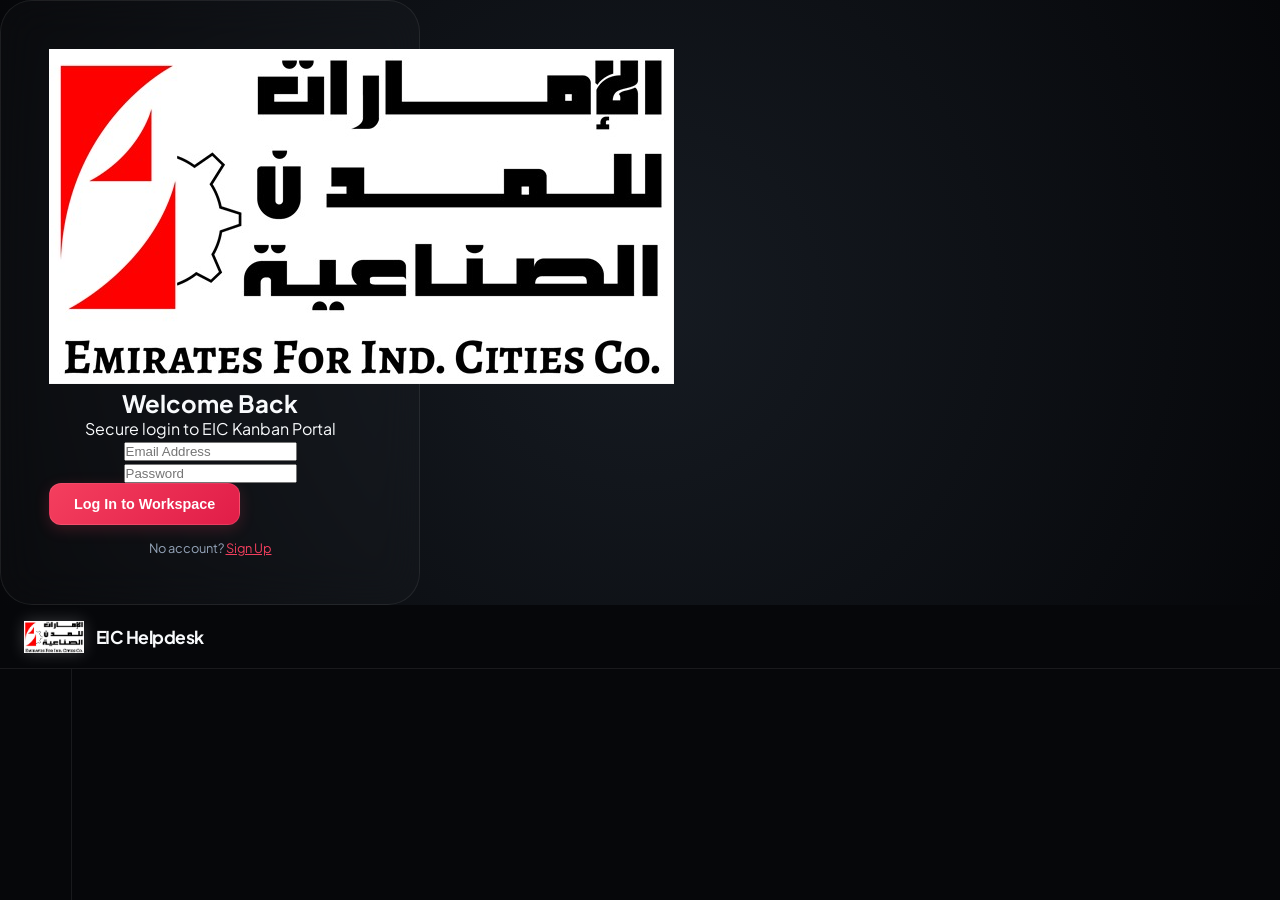
==== commit 9a853e19: "Add files via upload" ====
--- a/index.html
+++ b/index.html
@@ -5,37 +5,56 @@
   <meta name="viewport" content="width=device-width, initial-scale=1.0">
   <title>Dynamic Kanban Workspace v4</title>
   <link rel="stylesheet" href="style.css">
+  <!-- Firebase (Universal/Compat Versions for local file support) -->
+  <script src="https://www.gstatic.com/firebasejs/10.9.0/firebase-app-compat.js"></script>
+  <script src="https://www.gstatic.com/firebasejs/10.9.0/firebase-auth-compat.js"></script>
+  <script src="https://www.gstatic.com/firebasejs/10.9.0/firebase-firestore-compat.js"></script>
+  
+  <!-- UI Libraries -->
+  <script src="https://unpkg.com/lucide@latest"></script>
   <script src="https://cdn.jsdelivr.net/npm/chart.js"></script>
   <script src="https://cdn.jsdelivr.net/npm/marked/marked.min.js"></script>
   <script src="https://cdnjs.cloudflare.com/ajax/libs/dompurify/3.0.9/purify.min.js"></script>
   <script src="https://cdn.jsdelivr.net/npm/sortablejs@1.15.2/Sortable.min.js"></script>
+  <script>
+    window.onerror = function(msg, url, line, col, error) {
+      alert("Script Error: " + msg + "\nAt: " + url + ":" + line);
+      return false;
+    };
+    console.log("Global script active");
+  </script>
 </head>
 <body>
 
   <!-- AUTHENTICATION OVERLAY -->
   <div id="auth-overlay">
     <div class="auth-panel">
+      <img src="logo.png" alt="EIC Logo" class="logo-large" onerror="this.style.display='none'">
       <h2>Welcome Back</h2>
+      <p>Secure login to EIC Kanban Portal</p>
       <div id="auth-error-msg" class="auth-error"></div>
       <input type="email" id="email-input" placeholder="Email Address">
       <input type="password" id="password-input" placeholder="Password">
-      <button id="login-btn" class="btn-primary">Log In</button>
+      <button id="login-btn" class="btn-primary">Log In to Workspace</button>
       <p style="text-align: center; margin-top: 15px; font-size: 0.8rem; color: var(--text-muted);">No account? <a href="#" id="signup-link" style="color: var(--accent-color);">Sign Up</a></p>
     </div>
   </div>
 
   <header>
-    <div style="display:flex; align-items:center; gap: 20px;">
+    <div class="logo-container">
+        <img src="logo.png" alt="EIC Logo" class="company-logo" onerror="this.style.display='none'">
         <h1 id="board-title-display">EIC Helpdesk</h1>
-        <input type="text" id="global-search" placeholder="🔍 Search ticket ID or keyword..." class="header-search" style="display:none;">
-    </div>
-    <div style="display: flex; align-items: center; gap: 10px;">
-      <span id="user-email" style="font-size: 0.9rem; margin-right: 15px;"></span>
-      <button id="new-ticket-btn" class="btn-primary" style="display: none; padding: 8px 16px; font-size: 0.85rem;">➕ New Ticket</button>
-      <button id="settings-btn" class="icon-btn" style="display: none;" title="Board Settings">⚙️ Settings</button>
-      <button id="analytics-btn" class="icon-btn" style="display: none;" title="Analytics Dashboard">📊 Insights</button>
-      <button id="history-btn" class="icon-btn" style="display: none;" title="Archive History">🗄️ History</button>
-      <button id="logout-btn" class="icon-btn" style="display: none;">Log Out</button>
+    </div>
+    <div style="display: flex; align-items: center; gap: 15px;">
+      <input type="text" id="global-search" placeholder="🔍 Search tickets..." class="header-search" style="display:none;">
+      <span id="user-email" style="font-size: 0.85rem; color: var(--text-muted);"></span>
+      <button id="new-ticket-btn" class="btn-primary" style="display: none; width: auto;"><i data-lucide="plus"></i> Log Ticket</button>
+      <div class="header-actions" style="display: flex; gap: 8px;">
+        <button id="settings-btn" class="icon-btn" style="display: none;" title="Settings"><i data-lucide="settings"></i></button>
+        <button id="analytics-btn" class="icon-btn" style="display: none;" title="Analytics"><i data-lucide="bar-chart-3"></i></button>
+        <button id="history-btn" class="icon-btn" style="display: none;" title="Archive"><i data-lucide="archive"></i></button>
+        <button id="logout-btn" class="icon-btn" style="display: none;"><i data-lucide="log-out"></i></button>
+      </div>
     </div>
   </header>
 
@@ -50,75 +69,103 @@
   <div id="settings-modal" class="modal-overlay" style="display: none;">
     <div class="modal-panel settings-panel">
       <div class="modal-header">
-        <h2>Board Settings & Form Builder ⚙️</h2>
-        <button class="close-btn" id="close-settings-btn">&times;</button>
-      </div>
-      <div class="modal-body" style="display: flex; gap: 2rem;">
+        <h2><i data-lucide="settings" style="width:20px; height:20px; color:var(--accent-color);"></i> Board Configuration</h2>
+        <button class="close-btn" id="close-settings-btn"><i data-lucide="x"></i></button>
+      </div>
+      <div class="modal-body" style="display: flex; flex-direction: column; gap: 32px; padding: 32px; overflow-y: auto;">
         
-        <!-- Board Layout (Left) -->
-        <div style="flex: 1;">
-          <h3>Board Layout</h3>
-          <p class="helper-text">Configure your Kanban columns</p>
-          <label>Platform Name / Heading</label>
-          <input type="text" id="settings-board-title" class="form-input">
+        <!-- Row 1: Core Configuration & Personnel -->
+        <div style="display: grid; grid-template-columns: 1fr 1fr 1fr; gap: 24px;">
+          <!-- Column 1: Identity -->
+          <div class="settings-section">
+            <h3>Identity & Workflow</h3>
+            <label>Workspace Name</label>
+            <input type="text" id="settings-board-title" class="form-input" placeholder="e.g. Property Management">
+            
+            <label style="margin-top:15px;">Kanban Columns</label>
+            <input type="text" id="settings-board-columns" class="form-input" placeholder="To Do, In Progress, Done">
+            
+            <div style="margin-top: 20px; padding: 15px; background: rgba(239, 68, 68, 0.05); border: 1px solid rgba(239, 68, 68, 0.1); border-radius: 12px;">
+              <button id="delete-board-btn" class="btn-secondary" style="color: #ef4444; border-color: #ef4444; width: 100%; font-size: 0.8rem;">Delete Board</button>
+            </div>
+          </div>
+
+          <!-- Column 2: Team -->
+          <div class="settings-section" style="display: flex; flex-direction: column;">
+            <h3>Team & Personnel</h3>
+            <div style="display: flex; gap: 8px; margin-bottom: 12px;">
+                <input type="text" id="new-staff-name" class="form-input" placeholder="Add Staff..." style="margin-bottom:0; font-size: 0.85rem;">
+                <button id="add-staff-btn" class="btn-primary" style="padding: 0 12px; width: auto;"><i data-lucide="plus"></i></button>
+            </div>
+            <div id="settings-staff-list" style="flex: 1; overflow-y: auto; display: flex; flex-direction: column; gap: 6px; max-height: 200px;">
+                <!-- Staff items -->
+            </div>
+          </div>
+
+          <!-- Column 3: Categories -->
+          <div class="settings-section" style="display: flex; flex-direction: column;">
+            <h3>Ticket Categories</h3>
+            <div style="display: flex; gap: 8px; margin-bottom: 12px;">
+                <input type="text" id="new-category-name" class="form-input" placeholder="Add Category..." style="margin-bottom:0; font-size: 0.85rem;">
+                <button id="add-category-btn" class="btn-primary" style="padding: 0 12px; width: auto;"><i data-lucide="plus"></i></button>
+            </div>
+            <div id="settings-category-list" style="flex: 1; overflow-y: auto; display: flex; flex-direction: column; gap: 6px; max-height: 200px;">
+                <!-- Category items -->
+            </div>
+          </div>
+        </div>
+
+        <!-- Row 2: Intake Form Builder (Restored) -->
+        <div id="form-builder-section" class="settings-section" style="border-top: 1px solid var(--border-color); padding-top: 24px;">
+          <h3>Intake Field Schema (Helpdesk Form)</h3>
+          <p class="helper-text" style="margin-bottom: 15px;">Add custom fields to your public service request form.</p>
           
-          <label style="margin-top: 15px;">Columns List (Comma Separated)</label>
-          <input type="text" id="settings-board-columns" class="form-input" placeholder="Incoming, In Progress, On Hold, Done">
-          <p class="helper-text" style="font-size: 0.75rem;">Changes take effect immediately.</p>
-        </div>
-
-        <!-- Intake Form Builder (Right) -->
-        <div style="flex: 1.5;">
-          <h3>Intake Form Builder</h3>
-          <p class="helper-text">Add dynamic fields and conditional logic to your public portal.</p>
-          <div id="builder-fields-list" class="builder-list" style="max-height: 250px; overflow-y: auto;"></div>
-          
-          <div style="background: rgba(0,0,0,0.2); padding: 15px; border-radius: 8px; border: 1px solid var(--border-color); margin-top: 15px;">
-              <h4 style="margin-bottom: 15px; color: var(--accent-color);">Build New Field</h4>
-              <div style="display: flex; gap: 10px; flex-wrap: wrap;">
-                  <input type="text" id="new-field-label" class="form-input" placeholder="Label (e.g. Category)" style="flex: 1; min-width: 200px; margin-bottom: 5px;">
-                  <select id="new-field-type" class="form-input" style="width: 160px; margin-bottom: 5px;">
-                      <option value="text">Short Text</option>
-                      <option value="textarea">Paragraph</option>
-                      <option value="email">Email</option>
-                      <option value="file">File/Image</option>
-                      <option value="select">Dropdown</option>
-                      <option value="radio">Single Choice</option>
-                      <option value="checkbox">Multiple Choice</option>
-                  </select>
+          <div style="display: grid; grid-template-columns: 1fr 1fr; gap: 32px;">
+              <div id="builder-fields-list" style="display: flex; flex-direction: column; gap: 8px; max-height: 300px; overflow-y: auto;">
+                  <!-- Dynamic Fields -->
               </div>
               
-              <!-- Required Toggle -->
-              <div style="margin-top: 5px; margin-bottom: 5px;">
-                  <label style="display: flex; align-items: center; gap: 8px; font-size: 0.85rem; cursor: pointer;">
-                      <input type="checkbox" id="new-field-required"> 
-                      Make this field required
-                  </label>
+              <div style="background: rgba(255,255,255,0.02); padding: 20px; border-radius: 12px; border: 1px dashed var(--border-color);">
+                  <h4 style="margin-bottom: 15px; font-size: 0.8rem; text-transform: uppercase; color: var(--accent-color);">Add / Edit Field</h4>
+                  <div style="display: flex; gap: 10px; margin-bottom: 10px;">
+                      <input type="text" id="new-field-label" class="form-input" placeholder="Label (e.g. Asset ID)" style="flex: 2;">
+                      <select id="new-field-type" class="form-input" style="flex: 1;">
+                          <option value="text">Text</option>
+                          <option value="textarea">Large Text</option>
+                          <option value="select">Dropdown</option>
+                          <option value="checkbox">Checkbox</option>
+                          <option value="date">Date</option>
+                      </select>
+                  </div>
+                  <input type="text" id="new-field-options" class="form-input" placeholder="Options (comma separated)" style="display: none; margin-bottom: 10px;">
+                  
+                  <div style="margin-top: 15px; padding-top: 15px; border-top: 1px solid var(--border-color);">
+                      <label style="font-size: 0.7rem; color: var(--text-muted); margin-bottom: 8px; display: block;">Conditional Logic</label>
+                      <div style="display: flex; align-items: center; gap: 10px;">
+                          <select id="new-field-condition-parent" class="form-input" style="font-size: 0.85rem; flex: 1;">
+                              <option value="">Always Visible</option>
+                          </select>
+                          <span id="condition-equals-text" style="display:none; font-size: 0.75rem; color: var(--text-muted);">equals</span>
+                          <input type="text" id="new-field-condition-value" class="form-input" placeholder="Value..." style="display:none; font-size: 0.85rem; flex: 1;">
+                      </div>
+                  </div>
+
+                  <div style="display: flex; justify-content: space-between; align-items: center; margin-top: 15px;">
+                      <label style="display: flex; align-items: center; gap: 8px; font-size: 0.8rem; cursor: pointer;">
+                          <input type="checkbox" id="new-field-required" style="width:16px; height:16px;"> Required
+                      </label>
+                      <div style="display: flex; gap: 8px;">
+                          <button id="add-field-btn" class="btn-primary" style="padding: 8px 16px; width: auto;">Commit Field</button>
+                          <button id="cancel-edit-btn" class="btn-secondary" style="display: none; padding: 8px 16px; width: auto;">Cancel</button>
+                      </div>
+                  </div>
               </div>
-              
-              <!-- Conditional & Advanced Options -->
-              <input type="text" id="new-field-options" class="form-input" placeholder="Options (comma separated, e.g. IT, HR, Maintenance)" style="display: none; margin-top: 10px; margin-bottom:0;">
-              
-              <div style="display: flex; gap: 10px; align-items: center; margin-top: 15px;">
-                  <label style="font-size: 0.75rem; color: var(--text-muted); white-space: nowrap;">Show field ONLY IF:</label>
-                  <select id="new-field-condition-parent" class="form-input" style="flex: 1; margin-bottom: 0; padding: 8px; font-size: 0.85rem;">
-                      <option value="">Always Show (No Condition)</option>
-                  </select>
-                  <span id="condition-equals-text" style="color: var(--text-muted); font-size: 0.75rem; display: none;">equals</span>
-                  <input type="text" id="new-field-condition-value" class="form-input" placeholder="Expected Value" style="flex: 1; margin-bottom: 0; padding: 8px; font-size: 0.85rem; display: none;">
-              </div>
-              <div style="display: flex; gap: 10px; margin-top: 15px;">
-                  <button id="add-field-btn" class="btn-primary" style="flex: 1;">Add Field Structure</button>
-                  <button id="cancel-edit-btn" class="btn-secondary" style="flex: 1; display: none; background-color: var(--bg-hover); border: 1px solid var(--border-color); color: var(--text-primary);">Cancel Edit</button>
-              </div>
-          </div>
-        </div>
-
-      </div>
-      <div class="modal-footer" style="display: flex; gap: 1rem; align-items: center;">
-        <button id="export-csv-btn" class="icon-btn" style="color: var(--accent-color); border-color: var(--accent-color); margin-right: auto;">📥 Export Data</button>
-        <button id="delete-board-btn" class="btn-danger" style="width: auto; padding: 12px 24px;">🗑️ Delete Board</button>
-        <button id="save-settings-btn" class="btn-success" style="width: auto; padding: 12px 24px;">Save Configuration</button>
+          </div>
+        </div>
+      </div>
+
+      <div class="modal-footer" style="padding: 20px 32px; border-top: 1px solid var(--border-color); justify-content: flex-end; background: rgba(0,0,0,0.1);">
+        <button id="save-settings-btn" class="btn-primary" style="width: auto; padding: 12px 40px;"><i data-lucide="save" style="width:16px; margin-right:8px;"></i> Save Board Configuration</button>
       </div>
     </div>
   </div>
@@ -128,7 +175,7 @@
     <div class="modal-panel analytics-panel">
       <div class="modal-header">
         <h2>Productivity Dashboard 📊</h2>
-        <button class="close-btn" id="close-analytics-btn">&times;</button>
+        <button class="close-btn" id="close-analytics-btn"><i data-lucide="x"></i></button>
       </div>
       <div class="modal-body">
         <div style="display: flex; gap: 2rem; margin-bottom: 2rem;">
@@ -157,7 +204,7 @@
     <div class="modal-panel history-panel" style="max-width: 1000px;">
       <div class="modal-header">
         <h2>History of Works 🗄️</h2>
-        <button class="close-btn" id="close-history-btn">&times;</button>
+        <button class="close-btn" id="close-history-btn"><i data-lucide="x"></i></button>
       </div>
       <div class="modal-body" style="padding: 0;">
         <p class="helper-text" style="padding: 1.5rem 1.5rem 0.5rem;">Showing tickets automatically archived after 30 days of completion.</p>
@@ -184,7 +231,7 @@
     <div class="modal-panel card-panel">
       <div class="modal-header">
         <h2 id="modal-ticket-id">EIC-TKT-XXXX</h2>
-        <div style="display: flex; align-items: center;">
+        <div style="display: flex; align-items: center; gap: 10px;">
           <select id="modal-priority-select" class="modal-prio-select">
             <option value="Normal">🟡 Normal</option>
             <option value="Low">🟢 Low</option>
@@ -195,34 +242,52 @@
           <button class="close-btn" id="close-card-btn">&times;</button>
         </div>
       </div>
-      <div class="modal-body" style="display: flex; gap: 2rem; align-items: stretch;">
+      <div class="modal-body flex-layout" style="display: flex; gap: 2.5rem; align-items: stretch;">
         
         <div class="card-left-pane">
           <div id="modal-dynamic-fields">
              <!-- Fields injected safely here -->
           </div>
           
-          <div id="modal-attachment-zone" style="margin-top: 15px; display: none;">
+          <div style="margin-top: 25px; display: grid; grid-template-columns: 1fr 1fr; gap: 15px;">
+            <div>
+              <label style="font-size: 0.75rem; color: var(--text-muted); display: block; margin-bottom: 5px;">Assigned To</label>
+              <select id="modal-assignee-select" class="form-input" style="margin-bottom: 0;">
+                <option value="">Unassigned</option>
+              </select>
+            </div>
+            <div>
+              <label style="font-size: 0.75rem; color: var(--text-muted); display: block; margin-bottom: 5px;">Due Date</label>
+              <input type="date" id="modal-due-date" class="form-input" style="margin-bottom: 0;">
+            </div>
+          </div>
+
+          <div style="margin-top: 15px;">
+            <label style="font-size: 0.75rem; color: var(--text-muted); display: block; margin-bottom: 5px;">Tags (Comma separated)</label>
+            <input type="text" id="modal-tags-input" class="form-input" placeholder="e.g. electrical, block-a">
+          </div>
+          
+          <div id="modal-attachment-zone" style="margin-top: 20px; display: none;">
             <label style="font-size: 0.75rem; color: var(--text-muted); display: block; margin-bottom: 5px;">Attached File</label>
-            <a id="modal-attachment-link" href="#" target="_blank" style="display:block; border-radius:8px; overflow:hidden; border: 1px solid var(--border-color);">
-                <img id="modal-attachment-img" src="" style="width: 100%; display: none; object-fit: cover;">
-                <div id="modal-attachment-text" style="padding: 10px; background: rgba(0,0,0,0.2); text-align:center; color: var(--accent-color);">Download File</div>
+            <a id="modal-attachment-link" href="#" target="_blank" style="display:block; border-radius:12px; overflow:hidden; border: 1px solid var(--border-color); background: rgba(0,0,0,0.2);">
+                <img id="modal-attachment-img" src="" style="width: 100%; display: none; object-fit: cover; max-height: 200px;">
+                <div id="modal-attachment-text" style="padding: 12px; text-align:center; color: var(--accent-color); font-weight: 600; font-size: 0.85rem;">View File</div>
             </a>
           </div>
 
-          <h3 style="margin-top: 25px; border-bottom: 1px solid var(--border-color); padding-bottom: 5px;">Communication Actions</h3>
+          <h3 style="margin-top: 30px; border-bottom: 1px solid var(--border-color); padding-bottom: 8px; font-size: 0.8rem; text-transform: uppercase; letter-spacing: 1px; color: var(--text-muted);">Quick Actions</h3>
           <div style="display: flex; gap: 10px; margin-top: 15px;">
-            <button id="action-email-btn" class="btn-primary" style="flex: 1;">✉ Acknowledge via Email</button>
-            <button id="action-whatsapp-btn" class="btn-success" style="flex: 1; background: #25D366; color: white;">💬 WhatsApp</button>
-          </div>
-        </div>
-
-        <div class="card-right-pane timeline-container">
-          <h3>Activity Timeline (Markdown Supported)</h3>
+            <button id="action-email-btn" class="btn-secondary" style="flex: 1;"><i data-lucide="mail"></i> Email</button>
+            <button id="action-whatsapp-btn" class="btn-secondary" style="flex: 1; border-color: #22c55e; color: #22c55e;"><i data-lucide="message-circle"></i> WhatsApp</button>
+          </div>
+        </div>
+
+        <div class="card-right-pane timeline-container" style="flex: 1.2;">
+          <h3 style="font-size: 0.9rem; margin-bottom: 15px;">Activity Timeline</h3>
           <div id="modal-timeline" class="timeline-scroll-area"></div>
           <div class="timeline-input-area">
-            <textarea id="note-input" placeholder="Type a new internal note... (Markdown **bold**, *italic* allowed)" rows="3"></textarea>
-            <button id="add-note-btn" class="btn-primary">Save Note</button>
+            <textarea id="note-input" placeholder="Type a note... (Markdown supported)" rows="3"></textarea>
+            <button id="add-note-btn" class="btn-primary">Post Note</button>
           </div>
         </div>
 
@@ -233,77 +298,137 @@
   <div id="new-ticket-modal" class="modal-overlay" style="display: none;">
     <div class="modal-panel" style="max-width: 580px; width: 95%;">
       <div class="modal-header">
-        <h2>📋 Log New Ticket</h2>
-        <button class="close-btn" id="close-new-ticket-btn">&times;</button>
-      </div>
-      <div class="modal-body">
-        <p class="helper-text" style="margin-bottom: 20px; font-size: 0.85rem;">Manually log a ticket for walk-in tenants, phone requests, or internal tasks.</p>
-        <label>Task / Issue Title <span style="color:var(--danger-color);">*</span></label>
-        <input type="text" id="nt_title" class="form-input" placeholder="e.g. AC not working in Flat 302">
-        <div style="display:flex; gap: 15px; margin-top: 15px;">
-          <div style="flex:1;"><label>Contact Name</label>
-            <input type="text" id="nt_name" class="form-input" placeholder="e.g. Ahmad Al Rashid"></div>
-          <div style="flex:1;"><label>Contact Email</label>
-            <input type="email" id="nt_email" class="form-input" placeholder="e.g. ahmad@email.com"></div>
-        </div>
-        <div style="display:flex; gap: 15px; margin-top: 15px;">
-          <div style="flex:1;"><label>Phone / WhatsApp</label>
-            <input type="text" id="nt_phone" class="form-input" placeholder="e.g. 0501234567"></div>
-          <div style="flex:1;"><label>Unit / Location</label>
-            <input type="text" id="nt_unit" class="form-input" placeholder="e.g. Flat 302, Block B"></div>
-        </div>
-        <div style="display:flex; gap: 15px; margin-top: 15px;">
-          <div style="flex:1;"><label>Category</label>
-            <select id="nt_category" class="form-input">
-              <option value="">— Select —</option>
-              <option>Maintenance</option><option>Cleaning</option>
-              <option>Security</option><option>IT / Connectivity</option>
-              <option>Billing / Finance</option><option>General Enquiry</option><option>Other</option>
-            </select></div>
-          <div style="flex:1; display: flex; align-items: flex-end; padding-bottom: 8px;">
-            <label style="display: flex; align-items: center; gap: 8px; cursor: pointer; color: var(--text-primary); font-weight: normal;">
-              <input type="checkbox" id="nt_urgent_flag" style="width: 18px; height: 18px;"> 
-              🚨 Urgent Attention (1-2 Hours)
-            </label>
-          </div>
-        </div>
-        <div style="margin-top: 15px;"><label>Additional Notes</label>
-          <textarea id="nt_notes" class="form-input" rows="3" placeholder="Any extra details..."></textarea></div>
-        <div style="margin-top: 15px;"><label>Place in Column <span style="color:var(--danger-color);">*</span></label>
-          <select id="nt_column" class="form-input"></select></div>
-      </div>
-      <div class="modal-footer" style="justify-content: flex-end;">
-        <button id="submit-new-ticket-btn" class="btn-primary" style="width: auto; padding: 12px 28px;">🚀 Create Ticket</button>
-      </div>
-    </div>
-  </div>
-
-  <!-- ADD INTERNAL CARD MODAL -->
-  <div id="add-card-modal" class="modal-overlay" style="display:none;">
-    <div class="modal-panel" style="max-width:460px;width:95%;">
-      <div class="modal-header">
-        <h2 id="add-card-modal-title">➕ Add Card</h2>
-        <button class="close-btn" id="close-add-card-btn">&times;</button>
-      </div>
-      <div class="modal-body">
-        <label>Title <span style="color:var(--danger-color);">*</span></label>
-        <input type="text" id="ac_title" class="form-input" placeholder="What needs to be done?">
-        <label style="margin-top:10px;">Notes / Details</label>
-        <textarea id="ac_notes" class="form-input" rows="3" placeholder="Any extra context..."></textarea>
-        <div style="display:flex; gap: 15px; margin-top: 15px;">
-          <div style="flex:1;"><label>Priority</label>
-            <select id="ac_priority" class="form-input">
-              <option value="Normal">🟡 Normal</option>
-              <option value="Low">🟢 Low</option>
-              <option value="High">🟠 High</option>
-              <option value="Urgent">🔴 Urgent</option>
-            </select></div>
-          <div style="flex:1;"><label>Column</label>
-            <select id="ac_column" class="form-input"></select></div>
-        </div>
-      </div>
-      <div class="modal-footer" style="justify-content:flex-end;">
-        <button id="submit-add-card-btn" class="btn-primary" style="width:auto;padding:12px 28px;">✅ Add Card</button>
+        <h2><i data-lucide="plus-circle" style="color:var(--accent-color);"></i> Log Service Request</h2>
+        <button class="close-btn" id="close-new-ticket-btn"><i data-lucide="x"></i></button>
+      </div>
+      <div class="modal-body" style="padding: 24px;">
+        <div style="background: rgba(244, 63, 94, 0.05); padding: 12px 16px; border-radius: 10px; border: 1px solid rgba(244, 63, 94, 0.1); margin-bottom: 24px;">
+            <p style="font-size: 0.8rem; color: var(--accent-color); font-weight: 500;">
+                <i data-lucide="info" style="width:14px; vertical-align:middle; margin-right:6px;"></i>
+                Manual entry for walk-in tenants or phone requests.
+            </p>
+        </div>
+
+        <div style="display: flex; flex-direction: column; gap: 20px;">
+            <!-- Row 1: Title -->
+            <div class="form-group">
+                <label style="font-size: 0.75rem; text-transform: uppercase; letter-spacing: 1px; color: var(--text-muted); margin-bottom: 8px; display: block;">Task / Issue Title <span style="color:var(--accent-color);">*</span></label>
+                <input type="text" id="nt_title" class="form-input" placeholder="e.g. AC leaking in Sector 1 Unit 40">
+            </div>
+
+            <!-- Row 2: Identity Grid -->
+            <div style="display: grid; grid-template-columns: 1fr 1fr; gap: 20px;">
+                <div class="form-group">
+                    <label style="font-size: 0.75rem; text-transform: uppercase; letter-spacing: 1px; color: var(--text-muted); margin-bottom: 8px; display: block;">Tenant / Company Name</label>
+                    <input type="text" id="nt_name" class="form-input" placeholder="e.g. Al Futtaim Group">
+                </div>
+                <div class="form-group">
+                    <label style="font-size: 0.75rem; text-transform: uppercase; letter-spacing: 1px; color: var(--text-muted); margin-bottom: 8px; display: block;">Contact Email</label>
+                    <input type="email" id="nt_email" class="form-input" placeholder="email@example.com">
+                </div>
+            </div>
+
+            <!-- Row 3: Contact & Property Type -->
+            <div style="display: grid; grid-template-columns: 1fr 1fr; gap: 20px;">
+                <div class="form-group">
+                    <label style="font-size: 0.75rem; text-transform: uppercase; letter-spacing: 1px; color: var(--text-muted); margin-bottom: 8px; display: block;">Phone / WhatsApp</label>
+                    <input type="text" id="nt_phone" class="form-input" placeholder="+971 ...">
+                </div>
+                <div class="form-group">
+                    <label style="font-size: 0.75rem; text-transform: uppercase; letter-spacing: 1px; color: var(--text-muted); margin-bottom: 8px; display: block;">Property Type</label>
+                    <select id="nt_property_type" class="form-input">
+                        <option value="other">Other</option>
+                        <option value="warehouse">Warehouse</option>
+                        <option value="openyard">Open Yard</option>
+                        <option value="office">Office</option>
+                    </select>
+                </div>
+            </div>
+
+            <!-- Row 4: Dynamic Location Info -->
+            <div style="display: grid; grid-template-columns: 1fr 1fr; gap: 20px;">
+                <div id="nt_warehouse_group" class="form-group" style="display: none;">
+                    <label style="font-size: 0.75rem; text-transform: uppercase; letter-spacing: 1px; color: var(--text-muted); margin-bottom: 8px; display: block;">Warehouse Number</label>
+                    <input type="text" id="nt_warehouse_no" class="form-input" placeholder="e.g. WH-102">
+                </div>
+                <div id="nt_openyard_group" class="form-group" style="display: none;">
+                    <label style="font-size: 0.75rem; text-transform: uppercase; letter-spacing: 1px; color: var(--text-muted); margin-bottom: 8px; display: block;">OPY Number</label>
+                    <input type="text" id="nt_opy_no" class="form-input" placeholder="e.g. OPY-45">
+                </div>
+                <div class="form-group">
+                    <label style="font-size: 0.75rem; text-transform: uppercase; letter-spacing: 1px; color: var(--text-muted); margin-bottom: 8px; display: block;">Unit Number</label>
+                    <input type="text" id="nt_unit" class="form-input" placeholder="e.g. Unit 4, Block B">
+                </div>
+            </div>
+
+            <!-- Row 4: Classification Grid -->
+            <div style="display: grid; grid-template-columns: 1.5fr 1fr; gap: 20px;">
+                <div class="form-group">
+                    <label style="font-size: 0.75rem; text-transform: uppercase; letter-spacing: 1px; color: var(--text-muted); margin-bottom: 8px; display: block;">Category</label>
+                    <select id="nt_category" class="form-input">
+                        <option value="">— Select Category —</option>
+                    </select>
+                </div>
+                <div style="display: flex; align-items: flex-end; padding-bottom: 4px;">
+                    <label style="display: flex; align-items: center; gap: 10px; cursor: pointer; font-size: 0.85rem;">
+                        <input type="checkbox" id="nt_urgent_flag" style="width: 18px; height: 18px; accent-color: var(--accent-color);"> 
+                        <span style="color: #ef4444; font-weight: 600;">URGENT</span>
+                    </label>
+                </div>
+            </div>
+
+            <div class="form-group">
+                <label style="font-size: 0.75rem; text-transform: uppercase; letter-spacing: 1px; color: var(--text-muted); margin-bottom: 8px; display: block;">Additional Details</label>
+                <textarea id="nt_notes" class="form-input" rows="3" placeholder="Notes for the team..."></textarea>
+            </div>
+
+            <div class="form-group" style="margin-bottom: 0;">
+                <label style="font-size: 0.75rem; text-transform: uppercase; letter-spacing: 1px; color: var(--text-muted); margin-bottom: 8px; display: block;">Initial Ticket Stage</label>
+                <select id="nt_column" class="form-input"></select>
+                <p style="font-size: 0.7rem; color: var(--text-muted); margin-top: 6px;">Select the board column where this ticket will start.</p>
+            </div>
+
+            <button id="submit-new-ticket-btn" class="btn-primary" style="margin-top: 10px;"><i data-lucide="plus-circle"></i> Create Ticket</button>
+        </div>
+      </div>
+    </div>
+  </div>
+
+  <!-- ADD CARD MODAL -->
+  <div id="add-card-modal" class="modal-overlay" style="display: none;">
+    <div class="modal-panel" style="max-width: 480px;">
+      <div class="modal-header">
+        <h2><i data-lucide="plus-square" style="color:var(--accent-color);"></i> Add New Task</h2>
+        <button class="close-btn" id="close-add-card-btn"><i data-lucide="x"></i></button>
+      </div>
+      <div class="modal-body" style="padding: 24px; display: flex; flex-direction: column; gap: 20px;">
+        <div class="form-group">
+            <label style="font-size: 0.75rem; text-transform: uppercase; letter-spacing: 1px; color: var(--text-muted); margin-bottom: 8px; display: block;">Task Title <span style="color:var(--accent-color);">*</span></label>
+            <input type="text" id="ac_title" class="form-input" placeholder="What needs to be done?">
+        </div>
+
+        <div class="form-group">
+            <label style="font-size: 0.75rem; text-transform: uppercase; letter-spacing: 1px; color: var(--text-muted); margin-bottom: 8px; display: block;">Notes / Context</label>
+            <textarea id="ac_notes" class="form-input" rows="3" placeholder="Add extra details..."></textarea>
+        </div>
+
+        <div style="display: grid; grid-template-columns: 1fr 1fr; gap: 20px;">
+            <div class="form-group">
+                <label style="font-size: 0.75rem; text-transform: uppercase; letter-spacing: 1px; color: var(--text-muted); margin-bottom: 8px; display: block;">Priority</label>
+                <select id="ac_priority" class="form-input">
+                    <option value="Normal">Normal</option>
+                    <option value="Low">Low</option>
+                    <option value="High">High</option>
+                    <option value="Urgent">Urgent</option>
+                </select>
+            </div>
+            <div class="form-group">
+                <label style="font-size: 0.75rem; text-transform: uppercase; letter-spacing: 1px; color: var(--text-muted); margin-bottom: 8px; display: block;">Status</label>
+                <select id="ac_column" class="form-input"></select>
+            </div>
+        </div>
+
+        <button id="submit-add-card-btn" class="btn-primary" style="margin-top: 10px;"><i data-lucide="plus"></i> Create Card</button>
       </div>
     </div>
   </div>
@@ -350,6 +475,6 @@
     </div>
   </div>
 
-  <script type="module" src="app.js"></script>
+  <script src="app.js"></script>
 </body>
 </html>
--- a/style.css
+++ b/style.css
@@ -1,208 +1,489 @@
-@import url('https://fonts.googleapis.com/css2?family=Inter:wght@400;500;600;700&display=swap');
+@import url('https://fonts.googleapis.com/css2?family=Plus+Jakarta+Sans:wght@300;400;500;600;700&display=swap');
 
 :root {
-  --bg-color: #0d1117;
-  --panel-bg: rgba(30, 35, 43, 0.7);
-  --card-bg: rgba(45, 51, 62, 0.85);
-  --text-main: #f0f6fc;
-  --text-muted: #8b949e;
-  --accent-color: #58a6ff;
-  --accent-hover: #3182ce;
-  --danger-color: #f85149;
-  --warning-color: #d29922;
-  --success-color: #2ea043;
-  --border-color: rgba(240, 246, 252, 0.1);
-  --shadow: 0 8px 24px rgba(0, 0, 0, 0.2);
-}
-
-* { box-sizing: border-box; margin: 0; padding: 0; }
+  --bg-main: #06070a;
+  --bg-panel: #0f111a;
+  --bg-surface: rgba(22, 27, 34, 0.7);
+  --accent-color: #f43f5e;
+  --accent-glow: rgba(244, 63, 94, 0.4);
+  --text-primary: #f8fafc;
+  --text-muted: #94a3b8;
+  --border-color: rgba(255, 255, 255, 0.08);
+  --glass-bg: rgba(15, 17, 26, 0.8);
+  --card-shadow: 0 8px 32px 0 rgba(0, 0, 0, 0.8);
+  --transition: all 0.25s cubic-bezier(0.4, 0, 0.2, 1);
+}
+
+* { margin: 0; padding: 0; box-sizing: border-box; outline: none; }
 
 body {
-  font-family: 'Inter', sans-serif;
-  background-color: var(--bg-color);
-  background-image: radial-gradient(circle at top right, rgba(88, 166, 255, 0.1), transparent 400px),
-                    radial-gradient(circle at bottom left, rgba(200, 88, 255, 0.05), transparent 400px);
-  color: var(--text-main);
-  height: 100vh; margin: 0; display: flex; flex-direction: column; overflow: hidden;
-}
-
+  font-family: 'Plus Jakarta Sans', sans-serif;
+  background-color: var(--bg-main);
+  color: var(--text-primary);
+  height: 100vh;
+  overflow: hidden;
+  display: flex;
+  flex-direction: column;
+}
+
+/* --- Premium Background Effects --- */
+body::before {
+  content: "";
+  position: fixed;
+  top: -10%; left: -10%; width: 120%; height: 120%;
+  background: radial-gradient(circle at 10% 10%, rgba(244, 63, 94, 0.05) 0%, transparent 40%),
+              radial-gradient(circle at 90% 90%, rgba(59, 130, 246, 0.03) 0%, transparent 40%);
+  z-index: -1;
+  pointer-events: none;
+}
+
+/* --- Header & Navigation --- */
 header {
-  padding: 1.5rem 2rem; display: flex; justify-content: space-between; align-items: center;
-  border-bottom: 1px solid var(--border-color); background: rgba(13, 17, 23, 0.8);
-  backdrop-filter: blur(10px); z-index: 10;
-}
-
-header h1 {
-  font-size: 1.5rem; font-weight: 700;
-  background: linear-gradient(135deg, #58a6ff, #c858ff);
-  -webkit-background-clip: text;
-  background-clip: text;
-  -webkit-text-fill-color: transparent;
-}
+  height: 64px;
+  background: var(--bg-main);
+  border-bottom: 1px solid var(--border-color);
+  display: flex;
+  align-items: center;
+  justify-content: space-between;
+  padding: 0 1.5rem;
+  z-index: 100;
+  backdrop-filter: blur(10px);
+}
+
+.logo-container { display: flex; align-items: center; gap: 12px; }
+.company-logo { height: 32px; filter: drop-shadow(0 0 8px rgba(255,255,255,0.2)); }
+header h1 { font-size: 1.1rem; font-weight: 700; letter-spacing: -0.5px; color: var(--text-primary); }
 
 .header-search {
-  padding: 8px 16px; border-radius: 20px; background: rgba(0,0,0,0.5);
-  border: 1px solid var(--border-color); color: white; width: 280px; transition: 0.2s;
-}
-.header-search:focus { outline: none; border-color: var(--accent-color); width: 350px; }
+  background: rgba(255,255,255,0.05);
+  border: 1px solid var(--border-color);
+  border-radius: 8px;
+  padding: 8px 16px;
+  color: white;
+  width: 280px;
+  font-size: 0.85rem;
+  transition: var(--transition);
+}
+.header-search:focus { border-color: var(--accent-color); background: rgba(255,255,255,0.08); width: 320px; }
+
+/* --- Sidebar --- */
+#workspace-wrapper { display: flex; flex: 1; overflow: hidden; }
+
+#board-sidebar {
+  width: 72px;
+  background: var(--bg-main);
+  border-right: 1px solid var(--border-color);
+  display: flex;
+  flex-direction: column;
+  align-items: center;
+  padding: 1.5rem 0;
+  transition: width 0.3s cubic-bezier(0.4, 0, 0.2, 1);
+  overflow: hidden;
+}
+#board-sidebar:hover { width: 240px; }
+
+.sidebar-board-btn {
+  width: 100%;
+  height: 48px;
+  display: flex;
+  align-items: center;
+  padding: 0 24px;
+  background: transparent;
+  border: none;
+  color: var(--text-muted);
+  cursor: pointer;
+  transition: var(--transition);
+  margin-bottom: 8px;
+  position: relative;
+}
+
+.sidebar-board-btn:hover { color: var(--text-primary); background: rgba(255,255,255,0.05); }
+.sidebar-board-btn.active { color: var(--accent-color); }
+.sidebar-board-btn.active::before {
+  content: "";
+  position: absolute;
+  left: 0; top: 20%; height: 60%; width: 3px;
+  background: var(--accent-color);
+  box-shadow: 0 0 10px var(--accent-color);
+}
+
+.board-icon { font-size: 1.2rem; min-width: 24px; }
+.sidebar-label { margin-left: 16px; font-weight: 500; font-size: 0.9rem; opacity: 0; transition: opacity 0.2s; white-space: nowrap; }
+#board-sidebar:hover .sidebar-label { opacity: 1; }
+
+/* --- Board & Columns --- */
+.board {
+  flex: 1;
+  display: flex;
+  padding: 1.5rem;
+  gap: 1.5rem;
+  overflow-x: auto;
+  background: var(--bg-main);
+}
+
+.column {
+  flex: 0 0 320px;
+  display: flex;
+  flex-direction: column;
+  background: rgba(255,255,255,0.02);
+  border-radius: 12px;
+  padding: 12px;
+  border: 1px solid transparent;
+  transition: var(--transition);
+}
+.column:hover { border-color: var(--border-color); background: rgba(255,255,255,0.03); }
+
+.column-header {
+  padding: 8px 4px 16px;
+  font-weight: 700;
+  font-size: 0.8rem;
+  text-transform: uppercase;
+  letter-spacing: 1px;
+  color: var(--text-muted);
+  display: flex;
+  justify-content: space-between;
+  align-items: center;
+}
+
+.wip-limit { 
+  font-size: 0.7rem; 
+  background: rgba(255,255,255,0.05); 
+  padding: 2px 8px; 
+  border-radius: 4px; 
+  color: var(--text-muted); 
+}
+
+.card-list { flex: 1; min-height: 100px; display: flex; flex-direction: column; gap: 12px; }
+
+/* --- Modern Cards --- */
+.card {
+  background: var(--bg-panel);
+  border: 1px solid var(--border-color);
+  border-radius: 12px;
+  padding: 16px;
+  cursor: pointer;
+  transition: var(--transition);
+  position: relative;
+  box-shadow: 0 4px 12px rgba(0,0,0,0.2);
+}
+
+.card:hover {
+  transform: translateY(-4px);
+  border-color: rgba(244, 63, 94, 0.4);
+  box-shadow: 0 12px 24px rgba(0,0,0,0.4);
+}
+
+.card-prio-strip {
+  position: absolute;
+  top: 16px; right: 16px;
+  width: 8px; height: 8px;
+  border-radius: 50%;
+}
+.prio-urgent { background: #ef4444; box-shadow: 0 0 8px #ef4444; }
+.prio-high { background: #f97316; }
+.prio-normal { background: #3b82f6; }
+.prio-low { background: #10b981; }
+
+.card-ticket { font-size: 0.7rem; color: var(--accent-color); font-weight: 700; margin-bottom: 6px; }
+.card-title { font-size: 0.95rem; font-weight: 600; margin-bottom: 8px; color: var(--text-primary); line-height: 1.4; }
+.card-desc { font-size: 0.8rem; color: var(--text-muted); margin-bottom: 12px; display: -webkit-box; -webkit-line-clamp: 2; -webkit-box-orient: vertical; overflow: hidden; }
+
+.card-tags { display: flex; gap: 6px; flex-wrap: wrap; margin-bottom: 12px; }
+.tag { font-size: 0.65rem; background: rgba(255,255,255,0.05); padding: 2px 8px; border-radius: 4px; color: var(--text-muted); border: 1px solid var(--border-color); }
+
+.card-footer {
+  display: flex;
+  justify-content: space-between;
+  align-items: center;
+  border-top: 1px solid var(--border-color);
+  padding-top: 12px;
+  margin-top: 4px;
+}
+
+.assignee-avatar {
+  width: 24px; height: 24px;
+  background: var(--accent-color);
+  color: white;
+  border-radius: 50%;
+  display: flex;
+  align-items: center;
+  justify-content: center;
+  font-size: 0.65rem;
+  font-weight: 700;
+}
+
+/* --- Modals (The Gloss System) --- */
+.modal-overlay {
+  position: fixed; top: 0; left: 0; width: 100%; height: 100%;
+  background: rgba(0,0,0,0.8);
+  backdrop-filter: blur(12px);
+  display: flex; justify-content: center; align-items: center;
+  z-index: 1000;
+}
+
+.modal-panel {
+  background: var(--bg-panel);
+  border: 1px solid var(--border-color);
+  border-radius: 20px;
+  width: 95%;
+  max-width: 800px;
+  max-height: 85vh;
+  box-shadow: 0 40px 100px rgba(0,0,0,0.8);
+  display: flex;
+  flex-direction: column;
+  position: relative;
+  animation: modalIn 0.3s cubic-bezier(0.34, 1.56, 0.64, 1);
+}
+.settings-panel { max-width: 1150px !important; }
+
+@keyframes modalIn {
+  from { transform: scale(0.95); opacity: 0; }
+  to { transform: scale(1); opacity: 1; }
+}
+
+.modal-header {
+  padding: 20px 32px;
+  background: rgba(255,255,255,0.02);
+  border-bottom: 1px solid var(--border-color);
+  display: flex;
+  justify-content: space-between;
+  align-items: center;
+}
+.close-btn {
+  background: rgba(255,255,255,0.05);
+  border: 1px solid var(--border-color);
+  color: var(--text-muted);
+  width: 32px; height: 32px;
+  border-radius: 50%;
+  display: flex; align-items: center; justify-content: center;
+  cursor: pointer;
+  transition: var(--transition);
+  font-size: 1rem;
+}
+.close-btn:hover { background: rgba(239, 68, 68, 0.1); color: #ef4444; border-color: #ef4444; transform: rotate(90deg); }
+.close-btn i { pointer-events: none; }
+
+.modal-prio-select {
+  background: rgba(255,255,255,0.05);
+  border: 1px solid var(--border-color);
+  color: white;
+  padding: 6px 12px;
+  border-radius: 20px;
+  font-size: 0.8rem;
+  font-weight: 600;
+  cursor: pointer;
+  appearance: none;
+}
+
+.modal-header h2 { font-size: 1.2rem; font-weight: 700; display: flex; align-items: center; gap: 12px; }
+
+.modal-body { padding: 32px; overflow-y: auto; overflow-x: hidden; }
+
+.modal-body.flex-layout { display: flex; gap: 32px; }
+
+.settings-section {
+  background: rgba(255,255,255,0.03);
+  border: 1px solid var(--border-color);
+  border-radius: 16px;
+  padding: 24px;
+}
+
+.settings-section h3 { font-size: 0.9rem; font-weight: 700; color: var(--accent-color); margin-bottom: 8px; text-transform: uppercase; letter-spacing: 1px; }
+
+/* --- Builder List Item --- */
+.builder-item {
+  background: rgba(255,255,255,0.02);
+  border: 1px solid var(--border-color);
+  border-radius: 10px;
+  padding: 12px 16px;
+  margin-bottom: 8px;
+  display: flex;
+  justify-content: space-between;
+  align-items: center;
+  transition: var(--transition);
+}
+.builder-item:hover { background: rgba(255,255,255,0.05); border-color: rgba(255,255,255,0.2); }
+.builder-item .type-badge { font-size: 0.65rem; background: var(--accent-color); color: white; padding: 2px 6px; border-radius: 4px; margin-left: 8px; font-weight: 700; text-transform: uppercase; }
+
+.builder-actions { display: flex; gap: 8px; opacity: 0.3; transition: var(--transition); }
+.builder-item:hover .builder-actions { opacity: 1; }
+
+.btn-icon-sm {
+  background: rgba(255,255,255,0.05);
+  border: 1px solid var(--border-color);
+  color: var(--text-muted);
+  width: 28px; height: 28px;
+  border-radius: 6px;
+  cursor: pointer;
+  display: flex; align-items: center; justify-content: center;
+}
+.btn-icon-sm:hover { background: var(--accent-color); color: white; border-color: var(--accent-color); }
+.btn-icon-sm.delete:hover { background: #ef4444; border-color: #ef4444; }
+
+.modal-footer {
+  padding: 20px 32px;
+  border-top: 1px solid var(--border-color);
+  display: flex;
+  gap: 12px;
+  justify-content: flex-end;
+  background: rgba(255,255,255,0.01);
+}
+
+/* --- Login System --- */
+#auth-overlay {
+  background: var(--bg-main);
+  background-image: radial-gradient(circle at center, #161b22 0%, #06070a 100%);
+}
+
+.auth-panel {
+  background: rgba(255,255,255,0.02);
+  border: 1px solid var(--border-color);
+  padding: 3rem;
+  border-radius: 32px;
+  width: 420px;
+  text-align: center;
+  backdrop-filter: blur(20px);
+}
+
+.form-input {
+  width: 100%;
+  background: rgba(255,255,255,0.05);
+  border: 1px solid var(--border-color);
+  border-radius: 12px;
+  padding: 14px 18px;
+  color: white;
+  margin-bottom: 16px;
+  font-size: 0.9rem;
+  transition: var(--transition);
+}
+.form-input:focus { border-color: var(--accent-color); background: rgba(255,255,255,0.08); box-shadow: 0 0 0 4px rgba(244, 63, 94, 0.1); }
+
+/* Fix invisible dropdown options */
+.form-input option {
+  background-color: #1a1b1e;
+  color: white;
+  padding: 10px;
+}
+
+.btn-primary {
+  background: linear-gradient(135deg, #f43f5e 0%, #e11d48 100%);
+  color: white;
+  border: 1px solid rgba(255,255,255,0.1);
+  padding: 12px 24px;
+  border-radius: 12px;
+  font-weight: 700;
+  font-size: 0.9rem;
+  cursor: pointer;
+  transition: var(--transition);
+  display: flex; align-items: center; justify-content: center; gap: 8px;
+  box-shadow: 0 4px 15px rgba(244, 63, 94, 0.2);
+}
+.btn-primary:hover { 
+  transform: translateY(-2px); 
+  box-shadow: 0 8px 25px var(--accent-glow);
+  filter: brightness(1.1);
+}
+.btn-primary:active { transform: translateY(0); }
+
+.btn-danger {
+  background: rgba(239, 68, 68, 0.1);
+  color: #ef4444;
+  border: 1px solid rgba(239, 68, 68, 0.2);
+  padding: 12px 24px;
+  border-radius: 12px;
+  font-weight: 600;
+  font-size: 0.9rem;
+  cursor: pointer;
+  transition: var(--transition);
+  display: flex; align-items: center; justify-content: center; gap: 8px;
+}
+.btn-danger:hover { 
+  background: #ef4444; 
+  color: white; 
+  box-shadow: 0 8px 20px rgba(239, 68, 68, 0.3);
+}
+
+.btn-secondary {
+  background: rgba(255,255,255,0.05);
+  color: var(--text-primary);
+  border: 1px solid var(--border-color);
+  padding: 12px 24px;
+  border-radius: 12px;
+  font-weight: 600;
+  font-size: 0.9rem;
+  cursor: pointer;
+  transition: var(--transition);
+  display: flex; align-items: center; justify-content: center; gap: 8px;
+}
+.btn-secondary:hover { background: rgba(255,255,255,0.1); border-color: var(--text-muted); }
 
 .icon-btn {
-  background: transparent; color: var(--text-muted); border: 1px solid var(--border-color);
-  padding: 8px 12px; border-radius: 6px; cursor: pointer; transition: all 0.2s ease;
-  font-family: 'Inter', sans-serif; font-size: 0.9rem;
-}
-.icon-btn:hover { color: white; border-color: var(--accent-color); background: rgba(255, 255, 255, 0.05); }
-
-/* AUTH LAYER */
-#auth-overlay { position: absolute; top: 0; left: 0; width: 100vw; height: 100vh; background: rgba(13, 17, 23, 0.95); display: flex; justify-content: center; align-items: center; z-index: 1000; transition: opacity 0.3s ease; }
-.auth-panel { background: var(--panel-bg); backdrop-filter: blur(20px); border: 1px solid var(--border-color); padding: 2.5rem; border-radius: 16px; width: 100%; max-width: 400px; box-shadow: var(--shadow); }
-.auth-panel h2 { margin-bottom: 1.5rem; text-align: center; }
-.auth-panel input { width: 100%; padding: 12px; margin-bottom: 1rem; background: rgba(0,0,0,0.2); border: 1px solid var(--border-color); border-radius: 8px; color: white; font-family: 'Inter', sans-serif; }
-.btn-primary { width: 100%; padding: 12px; background: var(--accent-color); color: white; border: none; border-radius: 8px; font-weight: 600; cursor: pointer; transition: opacity 0.2s; font-family: 'Inter'; }
-.btn-primary:hover { opacity: 0.85; }
-.btn-success { padding: 12px; background: var(--success-color); color: white; border: none; border-radius: 8px; font-weight: 600; cursor: pointer; transition: opacity 0.2s; }
-.btn-success:hover { opacity: 0.85; }
-.btn-danger { padding: 12px; background: var(--danger-color); color: white; border: none; border-radius: 8px; font-weight: 600; cursor: pointer; transition: opacity 0.2s; }
-.btn-danger:hover { opacity: 0.85; }
-.auth-error { color: var(--danger-color); font-size: 0.85rem; margin-bottom: 1rem; text-align: center; }
-
-/* KANBAN BOARD */
-.board { flex: 1; display: flex; padding: 2rem; gap: 1.5rem; overflow-x: auto; overflow-y: hidden; }
-.column { flex: 0 0 350px; display: flex; flex-direction: column; background: var(--panel-bg); border-radius: 12px; border: 1px solid var(--border-color); backdrop-filter: blur(10px); max-height: 100%; }
-.column-header { padding: 1rem 1.5rem; font-weight: 600; display: flex; justify-content: space-between; align-items: center; border-bottom: 1px solid var(--border-color); }
-.wip-limit { font-size: 0.75rem; color: var(--text-muted); background: rgba(255,255,255,0.1); padding: 4px 8px; border-radius: 12px; }
-.card-list { flex: 1; padding: 1rem; overflow-y: auto; min-height: 200px; }
-.column.reject-drop .card-list { background: rgba(248, 81, 73, 0.1); transition: background 0.2s ease; }
-
-/* CARDS */
-.card { background: var(--card-bg); border: 1px solid var(--border-color); border-radius: 8px; padding: 1rem; margin-bottom: 1rem; cursor: grab; box-shadow: 0 4px 12px rgba(0,0,0,0.1); transition: transform 0.2s, box-shadow 0.2s, border-color 0.2s; position: relative; }
-.card:hover { transform: translateY(-2px); box-shadow: 0 6px 16px rgba(0,0,0,0.15); border-color: rgba(240, 246, 252, 0.3); }
-.card:active { cursor: grabbing; }
-.card-title { font-weight: 600; margin-bottom: 0.25rem; color: var(--accent-color); }
-.card-ticket { font-size: 0.7rem; background: rgba(255,255,255,0.1); padding: 2px 6px; border-radius: 4px; margin-bottom: 0.5rem; display: inline-block; }
-.card-desc { font-size: 0.85rem; color: var(--text-muted); margin-bottom: 1rem; line-height: 1.4; white-space: nowrap; overflow: hidden; text-overflow: ellipsis; }
-.modal-delete-btn {
-  background: transparent; border: none; color: var(--text-muted);
-  font-size: 1.1rem; cursor: pointer; transition: color 0.15s;
-  padding: 5px; display: flex; align-items: center; justify-content: center;
-  margin-right: 10px;
-}
-.modal-delete-btn:hover { color: var(--danger-color); transform: scale(1.1); }
-
-/* PRIORITY & URGENT FLAG */
-.card-prio-strip {
-  position: absolute; left: 0; top: 0; bottom: 0; width: 10px;
-  border-top-left-radius: 8px; border-bottom-left-radius: 8px;
-  z-index: 1;
-}
-.card-content { padding-left: 12px; }
-.prio-urgent { background: #ff4444; box-shadow: 0 0 10px rgba(255, 68, 68, 0.4); }
-.prio-high { background: #ff8c00; }
-.prio-normal { background: #ffd700; }
-.prio-low { background: #00c851; }
-
-.urgent-badge {
-  position: absolute; top: 10px; right: 10px;
-  font-size: 1.2rem; filter: drop-shadow(0 2px 4px rgba(0,0,0,0.3));
-  animation: pulse-urgent 2s infinite;
-  z-index: 5;
-}
-@keyframes pulse-urgent {
-  0% { transform: scale(1); }
-  50% { transform: scale(1.2); }
-  100% { transform: scale(1); }
-}
-
-.modal-prio-select {
-  background: rgba(255,255,255,0.05); border: 1px solid var(--border-color);
-  color: var(--text-primary); border-radius: 6px; padding: 4px 8px;
-  font-size: 0.85rem; cursor: pointer; margin-right: 10px;
-}
-
-/* MODALS */
-.modal-overlay { position: fixed; top: 0; left: 0; width: 100vw; height: 100vh; background: rgba(0, 0, 0, 0.8); backdrop-filter: blur(5px); display: flex; justify-content: center; align-items: center; z-index: 2000; padding: 2rem;}
-.modal-panel { background: var(--bg-color); border: 1px solid var(--border-color); border-radius: 12px; box-shadow: var(--shadow); display: flex; flex-direction: column; width: 100%; max-width: 900px; max-height: 90vh; }
-.modal-header { padding: 1.5rem; border-bottom: 1px solid var(--border-color); display: flex; justify-content: space-between; align-items: center; }
-.modal-body { padding: 2rem; flex: 1; overflow-y: auto; }
-.modal-footer { padding: 1.5rem; border-top: 1px solid var(--border-color); text-align: right; }
-.close-btn { background: none; border: none; color: var(--text-muted); font-size: 1.5rem; cursor: pointer; }
-.close-btn:hover { color: white; }
-.form-input { width: 100%; padding: 12px; margin-bottom: 1rem; background: rgba(0,0,0,0.2); border: 1px solid var(--border-color); border-radius: 8px; color: white; font-family: 'Inter', sans-serif; }
-.helper-text { font-size: 0.8rem; color: var(--text-muted); margin-bottom: 15px; }
-
-/* TIMELINE & MARKDOWN */
-.timeline-container { flex: 1; display: flex; flex-direction: column; border-left: 1px solid var(--border-color); padding-left: 2rem; }
-.timeline-scroll-area { flex: 1; overflow-y: auto; margin-bottom: 1rem; display: flex; flex-direction: column; gap: 15px; }
-.timeline-event { background: var(--panel-bg); padding: 10px 15px; border-radius: 8px; font-size: 0.85rem; border: 1px solid transparent; }
-.timeline-event .meta { font-size: 0.70rem; color: var(--text-muted); margin-bottom: 5px; }
-.timeline-input-area { display: flex; flex-direction: column; gap: 10px; }
-.timeline-input-area textarea { width: 100%; padding: 10px; background: rgba(0,0,0,0.3); border: 1px solid var(--border-color); border-radius: 8px; color: white; resize: vertical; min-height: 60px; }
-
-.markdown-body p { margin-bottom: 0.5rem; }
-.markdown-body strong { color: white; }
-.markdown-body pre { background: rgba(0,0,0,0.4); padding: 8px; border-radius: 4px; overflow-x: auto;}
-
-/* SETTINGS & LOGIC PANES */
-.builder-list { background: rgba(0,0,0,0.2); border: 1px solid var(--border-color); border-radius: 8px; padding: 10px; min-height: 150px; }
-.builder-item { display: flex; justify-content: space-between; padding: 8px 12px; background: var(--panel-bg); border-radius: 6px; margin-bottom: 8px; font-size: 0.85rem; }
-.builder-item button { background: none; border: none; color: var(--danger-color); cursor: pointer; }
-.card-left-pane { flex: 1; display: flex; flex-direction: column; }
-.field-display { margin-bottom: 15px; }
-.field-display label { font-size: 0.75rem; color: var(--text-muted); display: block; margin-bottom: 4px; }
-.field-display .val { font-size: 0.95rem; }
-
-/* ANALYTICS STAT BOXES */
-.stat-box { flex: 1; background: var(--panel-bg); border: 1px solid var(--border-color); border-radius: 12px; padding: 1.5rem; text-align: center; }
-.stat-box h3 { font-size: 2.5rem; margin-bottom: 0.5rem; color: var(--text-main); }
-.stat-box p { color: var(--text-muted); font-size: 0.9rem; }
-
-/* HISTORY TABLE */
-.history-table { width: 100%; border-collapse: collapse; text-align: left;}
-.history-table th { background: rgba(255,255,255,0.05); padding: 1rem; font-weight: 600; font-size: 0.9rem; border-bottom: 1px solid var(--border-color); }
-.history-table td { padding: 1rem; font-size: 0.85rem; border-bottom: 1px solid rgba(255,255,255,0.05); }
-.history-table tr:hover { background: rgba(255,255,255,0.02); }
-
-/* BOARD SIDEBAR */
-#workspace-wrapper { display: flex; flex: 1; overflow: hidden; }
-
-#board-sidebar {
-  width: 56px; background: rgba(13, 17, 23, 0.9); border-right: 1px solid var(--border-color);
-  display: flex; flex-direction: column; align-items: center; padding: 12px 0; gap: 6px;
-  transition: width 0.25s ease; overflow: hidden; z-index: 100; flex-shrink: 0;
-}
-#board-sidebar:hover, #board-sidebar.expanded {
-  width: 220px; align-items: flex-start;
-}
-.sidebar-label {
-  display: none; font-size: 0.8rem; white-space: nowrap; overflow: hidden;
-  text-overflow: ellipsis; max-width: 140px;
-}
-#board-sidebar:hover .sidebar-label,
-#board-sidebar.expanded .sidebar-label { display: block; }
-
-.sidebar-board-btn {
-  display: flex; align-items: center; gap: 10px; width: 100%; padding: 10px 16px;
-  background: transparent; border: none; color: var(--text-muted); cursor: pointer;
-  border-radius: 8px; transition: all 0.15s ease; font-family: 'Inter', sans-serif;
-  font-size: 0.875rem; text-align: left;
-}
-.sidebar-board-btn:hover { background: rgba(255,255,255,0.06); color: white; }
-.sidebar-board-btn.active { background: rgba(88, 166, 255, 0.15); color: var(--accent-color); border-left: 3px solid var(--accent-color); }
-.sidebar-board-btn .board-icon { font-size: 1.2rem; flex-shrink: 0; }
-.sidebar-divider { width: 80%; height: 1px; background: var(--border-color); margin: 6px auto; }
-
-/* BOARD TYPE CARDS in create modal */
-.board-type-grid { display: grid; grid-template-columns: 1fr 1fr; gap: 12px; margin-top: 15px; }
-.board-type-card {
-  border: 2px solid var(--border-color); border-radius: 10px; padding: 16px;
-  cursor: pointer; transition: all 0.2s; background: rgba(0,0,0,0.2); text-align: left;
-}
-.board-type-card:hover { border-color: var(--accent-color); background: rgba(88,166,255,0.08); }
-.board-type-card.selected { border-color: var(--accent-color); background: rgba(88,166,255,0.15); }
-.board-type-card .btype-icon { font-size: 1.5rem; margin-bottom: 6px; }
-.board-type-card .btype-name { font-weight: 600; font-size: 0.9rem; margin-bottom: 4px; }
-.board-type-card .btype-desc { font-size: 0.78rem; color: var(--text-muted); }
-
-/* ADD INTERNAL CARD modal */
-#add-card-modal .modal-panel { max-width: 480px; }
-
+  background: rgba(255,255,255,0.03);
+  border: 1px solid var(--border-color);
+  color: var(--text-muted);
+  width: 42px; height: 42px;
+  border-radius: 12px;
+  cursor: pointer;
+  transition: var(--transition);
+  display: flex; align-items: center; justify-content: center;
+}
+.icon-btn:hover { background: rgba(255,255,255,0.08); color: var(--text-primary); transform: scale(1.05); }
+.icon-btn i { width: 18px; height: 18px; }
+
+/* --- Timeline UI --- */
+.timeline-event {
+  position: relative;
+  padding-left: 24px;
+  padding-bottom: 20px;
+  border-left: 2px solid var(--border-color);
+  margin-left: 8px;
+}
+.timeline-event::before {
+  content: "";
+  position: absolute;
+  left: -6px; top: 0;
+  width: 10px; height: 10px;
+  background: var(--bg-panel);
+  border: 2px solid var(--accent-color);
+  border-radius: 50%;
+}
+.timeline-event .meta { font-size: 0.7rem; color: var(--text-muted); margin-bottom: 4px; font-weight: 600; }
+.timeline-event .content { font-size: 0.85rem; color: var(--text-primary); line-height: 1.4; }
+
+/* --- Data Grid --- */
+.field-display {
+  background: rgba(255,255,255,0.02);
+  border: 1px solid var(--border-color);
+  border-radius: 12px;
+  padding: 12px 16px;
+  margin-bottom: 12px;
+}
+.field-display label { font-size: 0.7rem; text-transform: uppercase; letter-spacing: 1px; color: var(--text-muted); display: block; margin-bottom: 4px; }
+.field-display .val { font-size: 0.9rem; font-weight: 500; color: var(--text-primary); }
+
+.timeline-input-area {
+  margin-top: 20px;
+  background: rgba(255,255,255,0.03);
+  padding: 16px;
+  border-radius: 16px;
+  border: 1px solid var(--border-color);
+}
+.timeline-input-area textarea {
+  width: 100%; background: transparent; border: none; color: white; resize: none; font-family: inherit; font-size: 0.9rem;
+  outline: none;
+}
+/* --- Custom Scrollbar (Premium Obsidian) --- */
+::-webkit-scrollbar { width: 6px; height: 6px; }
+::-webkit-scrollbar-track { background: transparent; }
+::-webkit-scrollbar-thumb { 
+  background: rgba(255, 255, 255, 0.05); 
+  border-radius: 20px; 
+  transition: all 0.3s ease;
+}
+::-webkit-scrollbar-thumb:hover { background: var(--accent-color); }
+
+/* Ensure modal body has the same smooth scroll */
+.modal-body {
+  scrollbar-width: thin;
+  scrollbar-color: rgba(255, 255, 255, 0.1) transparent;
+}
